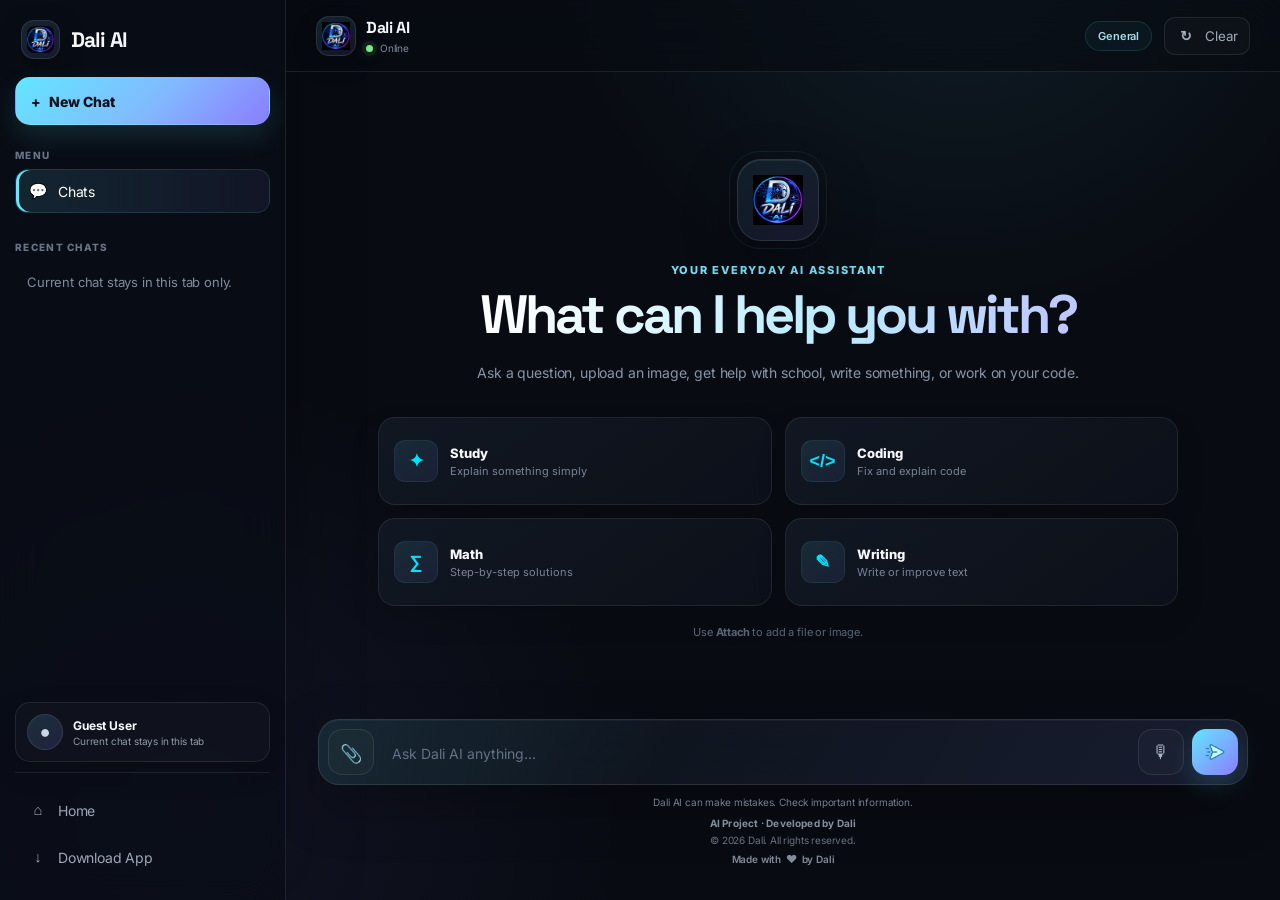
==== chat.html @ a9e84319 "Bust chat stylesheet cache" ====
<!DOCTYPE html>
<html lang="en">

<head>

    <meta charset="UTF-8">

    <meta
        name="viewport"
        content="width=device-width, initial-scale=1.0, viewport-fit=cover, interactive-widget=resizes-content"
    >

    <title>Dali AI — Intelligent Chat</title>
    <meta name="theme-color" content="#080b12">

    <link
        rel="shortcut icon"
        href="logo.ico"
        type="image/x-icon"
    >

    <!-- =================================================
         FONT
    ================================================== -->

    <link
        rel="preconnect"
        href="https://fonts.googleapis.com"
    >

    <link
        rel="preconnect"
        href="https://fonts.gstatic.com"
        crossorigin
    >

    <link
        href="https://fonts.googleapis.com/css2?family=Cairo:wght@400;500;600;700;800&family=Inter:wght@400;500;600;700;800&family=Space+Grotesk:wght@500;600;700&display=swap"
        rel="stylesheet"
    >

    <!-- =================================================
         CSS
    ================================================== -->

    <link
        rel="stylesheet"
        href="./chat.css?v=31"
    >
    <!-- =================================================
         MATHJAX — reliable cross-browser math rendering
    ================================================== -->

    <script>
        window.MathJax = {
            tex: {
                inlineMath: [["\\(", "\\)"]],
                displayMath: [["\\[", "\\]"], ["$", "$"]],
                processEscapes: false,
                processEnvironments: true
            },
            options: {
                skipHtmlTags: ["script", "noscript", "style", "textarea", "pre", "code"]
            },
            svg: { fontCache: "global" }
        };
    </script>

    <script
        async
        src="https://cdn.jsdelivr.net/npm/mathjax@3/es5/tex-mml-chtml.js"
        onerror="this.onerror=null;this.src='https://cdnjs.cloudflare.com/ajax/libs/mathjax/3.2.2/es5/tex-mml-chtml.min.js';"
    ></script>

</head>


<body>

    <div class="offline-banner" id="offlineBanner">
        You are offline. The AI is unavailable until your connection returns.
    </div>


    <!-- =================================================
         MOBILE SIDEBAR OVERLAY
    ================================================== -->

    <div
        class="sidebar-overlay"
        id="sidebarOverlay">
    </div>


    <!-- =================================================
         SIDEBAR
    ================================================== -->

    <aside
        class="sidebar"
        id="sidebar"
    >

        <!-- LOGO -->

        <a
            href="index.html"
            class="logo"
        >

            <img
                src="./logo.png"
                alt="Dali AI Logo"
            >

            <span>
                Dali AI
            </span>

        </a>


        <!-- NEW CHAT -->

        <button
            class="new-chat"
            id="newChatBtn"
            type="button"
        >

            <span>
                +
            </span>

            New Chat

        </button>


        <!-- NAVIGATION -->

        <div class="sidebar-section">

            <p class="sidebar-label">
                MENU
            </p>

            <a href="chat.html" class="sidebar-link active">
                <span class="ui-icon" aria-hidden="true">💬</span>
                <span>Chats</span>
            </a>

        </div>


        <!-- CHAT HISTORY -->

        <p class="history-title">
            RECENT CHATS
        </p>


        <div
            class="history"
            id="history"
        ></div>


        <!-- GUEST PROFILE -->

        <div class="guest-profile">
            <div class="guest-avatar ui-icon" aria-hidden="true">●</div>
            <div class="guest-info">
                <strong>Guest User</strong>
                <span>Current chat stays in this tab</span>
            </div>
        </div>


        <!-- SIDEBAR BOTTOM -->

        <div class="sidebar-bottom">
            <a href="index.html" class="sidebar-link">
                <span class="ui-icon" aria-hidden="true">⌂</span>
                <span>Home</span>
            </a>

            <a href="download.html" class="sidebar-link">
                <span class="ui-icon" aria-hidden="true">↓</span>
                <span>Download App</span>
            </a>
        </div>
    </aside>


    <!-- =================================================
         CHAT
    ================================================== -->

    <main class="chat-container">


        <!-- =================================================
             HEADER
        ================================================== -->

        <header class="chat-header">


            <div class="chat-title">


                <!-- MOBILE MENU -->

                <button
                    type="button"
                    class="mobile-menu-btn"
                    id="mobileMenuBtn"
                    aria-label="Open menu"
                    title="Open menu"
                >
                    <span class="ui-icon" aria-hidden="true">☰</span>
                </button>


                <!-- LOGO -->

                <div class="title-logo">

                    <img
                        src="./logo.png"
                        alt="Dali AI"
                    >

                </div>


                <!-- TITLE -->

                <div class="title-info">

                    <h2>
                        Dali AI
                    </h2>


                    <div
                        class="status"
                        id="connectionStatus"
                    >

                        <span
                            class="status-dot"
                            id="statusDot"
                        ></span>

                        <span id="statusText">
                            Online
                        </span>

                    </div>

                </div>

            </div>


            <!-- HEADER ACTIONS -->

            <div class="header-actions">
                <span class="mode-badge" id="modeBadge">General</span>

                <button
                    class="clear-chat"
                    id="clearChatBtn"
                    type="button"
                    title="Start fresh"
                >
                    <span class="ui-icon" aria-hidden="true">↻</span>
                    <span>Clear</span>
                </button>
            </div>
        </header>


        <!-- =================================================
             MESSAGES
        ================================================== -->

        <section
            class="messages"
            id="messages"
        >

            <div class="welcome-screen" id="welcomeScreen">
                <div class="welcome-logo">
                    <img src="./logo.png" alt="Dali AI">
                </div>

                <p class="welcome-eyebrow">Your everyday AI assistant</p>

                <h1>What can I help you with?</h1>

                <p class="welcome-subtitle">
                    Ask a question, upload a file, get help with school,
                    write something, or work on your code.
                </p>

                <div class="quick-prompts">
                    <button type="button" class="prompt-card" data-prompt="Explain this topic in a simple way.">
                        <span class="ui-icon prompt-icon" aria-hidden="true">✦</span>
                        <span>
                            <strong>Study</strong>
                            <small>Explain something simply</small>
                        </span>
                    </button>

                    <button type="button" class="prompt-card" data-prompt="Help me fix this code and explain the error.">
                        <span class="ui-icon prompt-icon" aria-hidden="true">&lt;/&gt;</span>
                        <span>
                            <strong>Coding</strong>
                            <small>Fix and explain code</small>
                        </span>
                    </button>

                    <button type="button" class="prompt-card" data-prompt="Solve this math exercise step by step.">
                        <span class="ui-icon prompt-icon" aria-hidden="true">∑</span>
                        <span>
                            <strong>Math</strong>
                            <small>Step-by-step solutions</small>
                        </span>
                    </button>

                    <button type="button" class="prompt-card" data-prompt="Write a clear and professional version of this text.">
                        <span class="ui-icon prompt-icon" aria-hidden="true">✎</span>
                        <span>
                            <strong>Writing</strong>
                            <small>Write or improve text</small>
                        </span>
                    </button>
                </div>

                <p class="welcome-hint">
                    Use <strong>Attach</strong> to add a file or image.
                </p>
            </div>

        </section>


        <!-- =================================================
             INPUT
        ================================================== -->

        <div class="input-area">


            <!-- ATTACHMENT PREVIEW -->

            <div
                class="image-preview attachment-preview"
                id="imagePreview"
            >

                <img
                    id="previewImage"
                    src="about:blank"
                    alt="Selected image"
                >

                <div
                    id="filePreviewInfo"
                    class="file-preview-info"
                >
                    <span id="filePreviewIcon" class="ui-icon" aria-hidden="true">📎</span>
                    <span id="filePreviewName">No file selected</span>
                </div>

                <button
                    type="button"
                    id="removeImageBtn"
                    class="remove-image"
                    title="Remove attachment"
                    aria-label="Remove attachment"
                >
                    <span class="ui-icon" aria-hidden="true">×</span>
                </button>

            </div>


            <!-- ONE INPUT BOX -->

            <div class="input-box">


                <!-- ATTACHMENT MENU -->

            <div class="attachment-menu-wrap">

                <button
                    type="button"
                    class="attach-btn"
                    id="imageBtn"
                    title="Attach a file"
                    aria-label="Attach a file"
                    aria-haspopup="menu"
                    aria-expanded="false"
                >
                    <span class="ui-icon" aria-hidden="true">📎</span>
                </button>

                <div
                    class="attachment-menu"
                    id="attachmentMenu"
                    role="menu"
                    aria-hidden="true"
                >

                    <button type="button" class="attachment-option" data-accept=".pdf,application/pdf" role="menuitem">
                        <span class="ui-icon file-option-icon" aria-hidden="true">▣</span>
                        <span><strong>PDF</strong><small>PDF documents</small></span>
                    </button>

                    <button type="button" class="attachment-option" data-accept="image/*" role="menuitem">
                        <span class="ui-icon file-option-icon" aria-hidden="true">▧</span>
                        <span><strong>Image</strong><small>JPG, PNG, WEBP, GIF</small></span>
                    </button>

                    <button type="button" class="attachment-option" data-accept=".docx,.txt,.md,text/plain,text/markdown" role="menuitem">
                        <span class="ui-icon file-option-icon" aria-hidden="true">▤</span>
                        <span><strong>Document</strong><small>DOCX, TXT, Markdown</small></span>
                    </button>

                    <button type="button" class="attachment-option" data-accept=".pptx,application/vnd.openxmlformats-officedocument.presentationml.presentation" role="menuitem">
                        <span class="ui-icon file-option-icon" aria-hidden="true">▥</span>
                        <span><strong>PowerPoint</strong><small>PPTX</small></span>
                    </button>

                    <button type="button" class="attachment-option" data-accept=".xlsx,.xlsm,.csv" role="menuitem">
                        <span class="ui-icon file-option-icon" aria-hidden="true">▦</span>
                        <span><strong>Spreadsheet</strong><small>XLSX, XLSM, CSV</small></span>
                    </button>

                    <button type="button" class="attachment-option" data-accept="*/*" role="menuitem">
                        <span class="ui-icon file-option-icon" aria-hidden="true">📎</span>
                        <span><strong>Anything</strong><small>Choose any file</small></span>
                    </button>

                </div>

            </div>


            <input
                type="file"
                id="imageInput"
                accept="*/*"
                multiple
                hidden
            >


            <!-- TEXT -->

                <textarea
                    id="messageInput"
                    placeholder="Ask Dali AI anything..."
                    rows="1"
                    maxlength="8000"
                    aria-label="Message"
                ></textarea>

            <!-- VOICE INPUT — speak to Dali AI; replies stay in text -->
            <div class="voice-control">
                <div class="voice-status" id="voiceStatus" aria-live="polite">
                    <span class="voice-status-dot" aria-hidden="true"></span>
                    <span id="voiceStatusText">Voice ready</span>
                </div>

                <button
                    type="button"
                    class="voice-btn"
                    id="voiceBtn"
                    title="Talk to Dali AI"
                    aria-label="Talk to Dali AI"
                    aria-pressed="false"
                >
                    <span class="voice-mic" aria-hidden="true">🎙</span>
                    <span class="voice-label">Voice</span>
                </button>
            </div>


                <!-- SEND -->

                <button
                    class="send-btn"
                    id="sendBtn"
                    type="button"
                    aria-label="Send message"
                    title="Send message"
                >

                    <img
                        src="./sed.png"
                        alt="Send"
                    >

                </button>

            </div>


            <!-- FOOTER -->

            <footer class="chat-footer" aria-label="Dali AI information">
                <p class="footer-disclaimer">
                    Dali AI can make mistakes. Check important information.
                </p>
                <p class="footer-brand">
                    AI Project · Developed by Dali
                </p>
                <p class="footer-copyright">
                    © 2026 Dali. All rights reserved.
                </p>
                <p class="footer-love">
                    Made with <span aria-hidden="true">♥</span> by Dali
                </p>
            </footer>

        </div>

    </main>


    <!-- =================================================
         MARKED
    ================================================== -->

    <script
        async
        src="https://cdn.jsdelivr.net/npm/marked/lib/marked.umd.js">
    </script>


    <!-- =================================================
         DOMPURIFY
    ================================================== -->

    <script
        async
        src="https://cdn.jsdelivr.net/npm/dompurify/dist/purify.min.js">
    </script>


    <!-- =================================================
         DALI AI
    ================================================== -->

    <script
        defer
        src="./chat.js?v=65">
    </script>


    <!-- =================================================
         MOBILE SIDEBAR
    ================================================== -->

    <script>

        document.addEventListener(
            "DOMContentLoaded",
            function () {

                const menuBtn =
                    document.getElementById(
                        "mobileMenuBtn"
                    );

                const sidebar =
                    document.getElementById(
                        "sidebar"
                    );

                const overlay =
                    document.getElementById(
                        "sidebarOverlay"
                    );


                function openSidebar() {

                    if (sidebar) {

                        sidebar.classList.add(
                            "mobile-open"
                        );
                    }

                    if (overlay) {

                        overlay.classList.add(
                            "show"
                        );
                    }

                    document.body.classList.add(
                        "sidebar-open"
                    );
                }


                function closeSidebar() {

                    if (sidebar) {

                        sidebar.classList.remove(
                            "mobile-open"
                        );
                    }

                    if (overlay) {

                        overlay.classList.remove(
                            "show"
                        );
                    }

                    document.body.classList.remove(
                        "sidebar-open"
                    );
                }


                if (menuBtn) {

                    menuBtn.addEventListener(
                        "click",
                        function () {

                            if (
                                sidebar &&
                                sidebar.classList.contains(
                                    "mobile-open"
                                )
                            ) {

                                closeSidebar();

                            } else {

                                openSidebar();

                            }

                        }
                    );

                }


                if (overlay) {

                    overlay.addEventListener(
                        "click",
                        closeSidebar
                    );

                }


                if (sidebar) {

                    sidebar
                        .querySelectorAll("a")
                        .forEach(
                            function (link) {

                                link.addEventListener(
                                    "click",
                                    closeSidebar
                                );

                            }
                        );

                }

            }
        );

    </script>

</body>

</html>
---- chat.css ----
/* =========================================================
   RESET
========================================================= */

* {
    margin: 0;
    padding: 0;
    box-sizing: border-box;
}


/* =========================================================
   VARIABLES
========================================================= */

:root {

    --bg: #0D1117;
    --surface: #161B22;
    --surface-hover: #21262D;
    --border: #30363D;

    --cyan: #00E5FF;
    --green: #7EE787;
    --red: #F85149;

    --text: #F0F6FC;
    --muted: #8B949E;

    --code-bg: #0B0F14;
}


/* =========================================================
   HTML
========================================================= */

html {

    width: 100%;
    min-height: 100%;

}


/* =========================================================
   BODY
========================================================= */

body {

    width: 100%;
    min-width: 0;

    min-height: 100vh;
    min-height: 100dvh;

    background:
        var(--bg);

    color:
        var(--text);

    font-family:
        "Inter",
        sans-serif;

    display:
        flex;

    overflow:
        hidden;

}


/* =========================================================
   SIDEBAR
========================================================= */

.sidebar {

    width:
        270px;

    height:
        100vh;

    height:
        100dvh;

    flex-shrink:
        0;

    background:
        var(--surface);

    border-right:
        1px solid var(--border);

    padding:
        18px;

    display:
        flex;

    flex-direction:
        column;

    overflow:
        hidden;

}


/* =========================================================
   LOGO
========================================================= */

.logo {

    display:
        flex;

    align-items:
        center;

    gap:
        10px;

    color:
        var(--text);

    text-decoration:
        none;

    font-size:
        20px;

    font-weight:
        700;

    margin-bottom:
        25px;

    flex-shrink:
        0;

}


.logo img {

    width:
        36px;

    height:
        36px;

    object-fit:
        contain;

}


/* =========================================================
   NEW CHAT
========================================================= */

.new-chat {

    width:
        100%;

    display:
        flex;

    align-items:
        center;

    justify-content:
        center;

    gap:
        8px;

    padding:
        12px;

    background:
        var(--cyan);

    color:
        var(--bg);

    border:
        none;

    border-radius:
        12px;

    font-family:
        inherit;

    font-size:
        14px;

    font-weight:
        600;

    cursor:
        pointer;

    transition:
        0.2s ease;

    flex-shrink:
        0;

}


.new-chat:hover {

    background:
        var(--green);

    transform:
        translateY(-2px);

}


/* =========================================================
   SIDEBAR SECTION
========================================================= */

.sidebar-section {

    margin-top:
        25px;

}


.sidebar-label {

    color:
        var(--muted);

    font-size:
        10px;

    font-weight:
        700;

    letter-spacing:
        1px;

    margin-bottom:
        8px;

}


.sidebar-link {

    display:
        flex;

    align-items:
        center;

    gap:
        10px;

    padding:
        10px 12px;

    color:
        var(--muted);

    text-decoration:
        none;

    border-radius:
        10px;

    font-size:
        14px;

    transition:
        0.2s ease;

}


.sidebar-link:hover {

    background:
        var(--surface-hover);

    color:
        var(--text);

}


/* =========================================================
   HISTORY
========================================================= */

.history-title {

    color:
        var(--muted);

    font-size:
        10px;

    font-weight:
        700;

    letter-spacing:
        1px;

    margin-top:
        25px;

    margin-bottom:
        10px;

    flex-shrink:
        0;

}


.history {

    display:
        flex;

    flex-direction:
        column;

    gap:
        5px;

    overflow-y:
        auto;

    overflow-x:
        hidden;

    min-height:
        0;

}


.history-item {

    padding:
        10px 12px;

    border-radius:
        9px;

    color:
        var(--muted);

    cursor:
        pointer;

    font-size:
        13px;

    white-space:
        nowrap;

    overflow:
        hidden;

    text-overflow:
        ellipsis;

    transition:
        0.2s ease;

}


.history-item:hover {

    background:
        var(--surface-hover);

    color:
        var(--text);

}


.history-item.active {

    background:
        rgba(
            0,
            229,
            255,
            0.08
        );

    color:
        var(--cyan);

    border-left:
        2px solid var(--cyan);

}


/* =========================================================
   SIDEBAR BOTTOM
========================================================= */

.sidebar-bottom {

    margin-top:
        auto;

    border-top:
        1px solid var(--border);

    padding-top:
        12px;

    flex-shrink:
        0;

}


/* =========================================================
   CHAT CONTAINER
========================================================= */

.chat-container {

    flex:
        1;

    min-width:
        0;

    min-height:
        0;

    width:
        100%;

    height:
        100vh;

    height:
        100dvh;

    display:
        flex;

    flex-direction:
        column;

}


/* =========================================================
   HEADER
========================================================= */

.chat-header {

    height:
        70px;

    min-height:
        70px;

    padding:
        0 30px;

    border-bottom:
        1px solid var(--border);

    display:
        flex;

    align-items:
        center;

    justify-content:
        space-between;

    gap:
        15px;

    flex-shrink:
        0;

}


.chat-title {

    display:
        flex;

    align-items:
        center;

    gap:
        10px;

    min-width:
        0;

}


.title-info {

    min-width:
        0;

}


.title-logo {

    width:
        36px;

    height:
        36px;

    background:
        var(--surface-hover);

    border:
        1px solid var(--border);

    border-radius:
        10px;

    display:
        flex;

    align-items:
        center;

    justify-content:
        center;

    flex-shrink:
        0;

}


.title-logo img {

    width:
        25px;

    height:
        25px;

    object-fit:
        contain;

}


.chat-header h2 {

    font-size:
        16px;

    font-weight:
        600;

    white-space:
        nowrap;

}


.status {

    color:
        var(--muted);

    font-size:
        11px;

    margin-top:
        3px;

}


.status-dot {

    display:
        inline-block;

    width:
        7px;

    height:
        7px;

    background:
        var(--green);

    border-radius:
        50%;

    margin-right:
        4px;

    transition:
        background 0.3s ease;

}


/* =========================================================
   HEADER ACTIONS
========================================================= */

.header-actions {

    display:
        flex;

    align-items:
        center;

    gap:
        12px;

    flex-shrink:
        0;

}


.mode-badge {

    padding:
        7px 11px;

    border-radius:
        20px;

    border:
        1px solid var(--border);

    background:
        var(--surface);

    color:
        var(--muted);

    font-size:
        11px;

    white-space:
        nowrap;

}


.clear-chat {

    padding:
        8px 13px;

    background:
        transparent;

    border:
        1px solid var(--border);

    border-radius:
        9px;

    color:
        var(--muted);

    font-family:
        inherit;

    cursor:
        pointer;

    transition:
        0.2s ease;

}


.clear-chat:hover {

    border-color:
        var(--red);

    color:
        var(--red);

}


/* =========================================================
   MESSAGES
========================================================= */

.messages {

    flex:
        1;

    min-width:
        0;

    min-height:
        0;

    overflow-y:
        auto;

    overflow-x:
        hidden;

    padding:
        35px;

    display:
        flex;

    flex-direction:
        column;

    gap:
        24px;

    border:
        none;

    outline:
        none;

    box-shadow:
        none;

}


.message {

    position:
        relative;

    min-width:
        0;

    max-width:
        100%;

}


.ai-message {

    align-self:
        flex-start;

    max-width:
        800px;

    padding:
        18px 20px;

    background:
        var(--surface);

    border:
        1px solid var(--border);

    border-radius:
        16px;

    border-bottom-left-radius:
        5px;

    color:
        var(--text);

    line-height:
        1.7;

    font-size:
        14px;

}


.user-message {

    align-self:
        flex-end;

    max-width:
        700px;

    padding:
        13px 17px;

    background:
        var(--cyan);

    color:
        var(--bg);

    border-radius:
        16px;

    border-bottom-right-radius:
        5px;

    line-height:
        1.6;

    font-size:
        14px;

}


/* =========================================================
   MESSAGE CONTENT
========================================================= */

.message-content {

    min-width:
        0;

    max-width:
        100%;

    overflow-wrap:
        anywhere;

    word-break:
        break-word;

    unicode-bidi:
        plaintext;

}


.message-content.rtl {

    direction:
        rtl;

    text-align:
        right;

    unicode-bidi:
        plaintext;

}


.message-content.rtl p,
.message-content.rtl ul,
.message-content.rtl ol,
.message-content.rtl h1,
.message-content.rtl h2,
.message-content.rtl h3 {

    text-align:
        right;

}

.message-content.rtl pre,
.message-content.rtl code {

    direction:
        ltr;

    text-align:
        left;

}


.message-content h1,
.message-content h2,
.message-content h3 {

    margin:
        12px 0 8px;

}


.message-content p {

    margin:
        6px 0;

}


.message-content ul,
.message-content ol {

    margin:
        8px 0 8px 22px;

}


/* =========================================================
   MESSAGE IMAGES
========================================================= */

.message-content img {

    max-width:
        100%;

    height:
        auto;

}


.message-image {

    display:
        block;

    max-width:
        360px;

    max-height:
        360px;

    width:
        auto;

    height:
        auto;

    object-fit:
        contain;

    border-radius:
        12px;

    margin:
        4px 0 10px;

    border:
        1px solid var(--border);

}


.user-message .message-image {

    border-color:
        rgba(
            13,
            17,
            23,
            0.25
        );

}


/* =========================================================
   MATH
========================================================= */

.ai-message mjx-container {

    max-width:
        100%;

    overflow-x:
        auto;

    overflow-y:
        hidden;

}


.ai-message mjx-container[display="true"] {

    margin:
        18px 0;

    padding:
        5px 0;

}


/* =========================================================
   CODE
========================================================= */

.code-wrapper {

    position:
        relative;

    width:
        100%;

    max-width:
        100%;

    margin:
        15px 0;

    overflow:
        hidden;

}


.ai-message pre {

    margin:
        0;

    padding:
        18px;

    background:
        var(--code-bg);

    border:
        1px solid var(--border);

    border-radius:
        10px;

    overflow-x:
        auto;

    max-width:
        100%;

    white-space:
        pre;

}


.ai-message code {

    font-family:
        "Consolas",
        "Cascadia Code",
        monospace;

    font-size:
        13px;

}


.ai-message
:not(pre) > code {

    background:
        var(--code-bg);

    padding:
        3px 6px;

    border-radius:
        5px;

    color:
        var(--cyan);

    overflow-wrap:
        anywhere;

}


/* =========================================================
   COPY BUTTON
========================================================= */

.copy-code {

    position:
        absolute;

    top:
        8px;

    right:
        8px;

    padding:
        5px 9px;

    border:
        1px solid var(--border);

    border-radius:
        7px;

    background:
        var(--surface);

    color:
        var(--muted);

    font-size:
        11px;

    cursor:
        pointer;

    transition:
        0.2s ease;

}


.copy-code:hover {

    color:
        var(--cyan);

    border-color:
        var(--cyan);

}


/* =========================================================
   INPUT AREA
========================================================= */

.input-area {

    width:
        100%;

    padding:
        15px 30px 20px;

    margin:
        0;

    background:
        transparent;

    border:
        none;

    outline:
        none;

    box-shadow:
        none;

    position:
        relative;

    flex-shrink:
        0;

}


/* =========================================================
   INPUT BOX
========================================================= */

.input-box {

    width:
        100%;

    max-width:
        950px;

    min-height:
        59px;

    margin:
        0 auto;

    display:
        flex;

    align-items:
        flex-end;

    gap:
        7px;

    background:
        var(--surface);

    border:
        1px solid var(--border);

    border-radius:
        16px;

    padding:
        8px;

    box-shadow:
        none;

    outline:
        none;

    transition:
        0.2s ease;

}


.input-box:focus-within {

    border-color:
        var(--cyan);

    box-shadow:
        0 0 0 3px
        rgba(
            0,
            229,
            255,
            0.06
        );

}


/* =========================================================
   ATTACH BUTTON
========================================================= */

.attach-btn {

    width:
        43px;

    height:
        43px;

    min-width:
        43px;

    flex-shrink:
        0;

    border:
        1px solid var(--border);

    border-radius:
        11px;

    background:
        transparent;

    color:
        var(--muted);

    font-size:
        18px;

    cursor:
        pointer;

    transition:
        0.2s ease;

}


.attach-btn:hover {

    color:
        var(--cyan);

    border-color:
        var(--cyan);

    background:
        var(--surface-hover);

}


/* =========================================================
   IMAGE PREVIEW
========================================================= */

.image-preview {

    position:
        relative;

    display:
        none;

    width:
        fit-content;

    max-width:
        950px;

    margin:
        0 auto 8px;

    padding:
        6px;

    background:
        var(--surface);

    border:
        1px solid var(--border);

    border-radius:
        12px;

}


.image-preview.show {

    display:
        block;

}


.image-preview img {

    display:
        block;

    width:
        auto;

    max-width:
        180px;

    max-height:
        120px;

    object-fit:
        contain;

    border-radius:
        8px;

}


.remove-image {

    position:
        absolute;

    top:
        -7px;

    right:
        -7px;

    width:
        22px;

    height:
        22px;

    border:
        1px solid var(--border);

    border-radius:
        50%;

    background:
        var(--surface-hover);

    color:
        var(--text);

    cursor:
        pointer;

    font-size:
        16px;

    line-height:
        18px;

    transition:
        0.2s ease;

}


.remove-image:hover {

    background:
        var(--red);

    border-color:
        var(--red);

}


/* =========================================================
   TEXTAREA
========================================================= */

.input-box textarea {

    display:
        block;

    flex:
        1;

    width:
        100%;

    min-width:
        0;

    height:
        43px;

    min-height:
        43px;

    max-height:
        180px;

    margin:
        0;

    padding:
        11px 12px;

    background:
        transparent;

    border:
        none;

    outline:
        none;

    box-shadow:
        none;

    resize:
        none;

    overflow-y:
        auto;

    color:
        var(--text);

    font-family:
        inherit;

    font-size:
        14px;

    line-height:
        1.5;

    scrollbar-width:
        thin;

    direction:
        auto;

    unicode-bidi:
        plaintext;

    text-align:
        start;

    box-sizing:
        border-box;

    appearance:
        none;

    -webkit-appearance:
        none;

}


.input-box textarea:focus {

    border:
        none;

    outline:
        none;

    box-shadow:
        none;

}


.input-box textarea::-webkit-scrollbar {

    width:
        5px;

}


.input-box textarea::-webkit-scrollbar-thumb {

    background:
        var(--border);

    border-radius:
        10px;

}


.input-box textarea::placeholder {

    color:
        var(--muted);

}


/* =========================================================
   SEND BUTTON
========================================================= */

.send-btn {

    width:
        43px;

    height:
        43px;

    min-width:
        43px;

    flex-shrink:
        0;

    border:
        none;

    border-radius:
        11px;

    background:
        var(--cyan);

    display:
        flex;

    align-items:
        center;

    justify-content:
        center;

    padding:
        0;

    margin:
        0;

    cursor:
        pointer;

    box-shadow:
        none;

    outline:
        none;

    transition:
        0.2s ease;

}


.send-btn img {

    width:
        20px;

    height:
        20px;

    object-fit:
        contain;

    display:
        block;

    pointer-events:
        none;

}


.send-btn:hover {

    background:
        var(--green);

    transform:
        translateY(-2px);

}


.send-btn:disabled {

    opacity:
        0.5;

    cursor:
        not-allowed;

    transform:
        none;

}


/* =========================================================
   FOOTER
========================================================= */

.chat-footer {
    width: 100%;
    max-width: 900px;
    margin: 10px auto 0;
    padding: 0 12px calc(10px + env(safe-area-inset-bottom));
    text-align: center;
    color: var(--muted);
    font-size: 10px;
    line-height: 1.55;
}

.chat-footer p {
    margin: 2px 0;
}

.footer-disclaimer {
    opacity: 0.82;
}

.footer-brand {
    margin-top: 5px !important;
    font-weight: 700;
    letter-spacing: 0.02em;
}

.footer-copyright {
    opacity: 0.72;
}

.footer-love {
    opacity: 0.9;
    font-weight: 600;
}

.footer-love span {
    display: inline-block;
    margin: 0 2px;
    font-size: 11px;
}

@media (max-width: 480px) {
    .chat-footer {
        font-size: 9px;
        padding-left: 8px;
        padding-right: 8px;
    }
}

}


/* =========================================================
   TYPING
========================================================= */

.typing {

    color:
        var(--muted);

    animation:
        pulse 1.4s infinite;

}


@keyframes pulse {

    0% {
        opacity:
            0.4;
    }

    50% {
        opacity:
            1;
    }

    100% {
        opacity:
            0.4;
    }

}


/* =========================================================
   MOBILE MENU BUTTON
========================================================= */

.mobile-menu-btn {

    display:
        none;

    width:
        36px;

    height:
        36px;

    min-width:
        36px;

    flex-shrink:
        0;

    align-items:
        center;

    justify-content:
        center;

    border:
        1px solid var(--border);

    border-radius:
        9px;

    background:
        var(--surface);

    color:
        var(--text);

    font-size:
        18px;

    cursor:
        pointer;

}


/* =========================================================
   MOBILE SIDEBAR OVERLAY========================================================= */

.sidebar-overlay {

    display:
        none;

    position:
        fixed;

    inset:
        0;

    z-index:
        90;

    background:
        rgba(
            0,
            0,
            0,
            0.55
        );

}


/* =========================================================
   GENERAL RESPONSIVE SAFETY
========================================================= */

.message {
    min-width:
        0;

    max-width:
        100%;
}


.message-content {
    min-width:
        0;

    max-width:
        100%;

    overflow-wrap:
        anywhere;

    word-break:
        break-word;
}


.message-content img {
    max-width:
        100%;

    height:
        auto;
}


.ai-message,
.user-message {

    box-sizing:
        border-box;

    overflow-wrap:
        anywhere;

}


.ai-message table {

    display:
        block;

    max-width:
        100%;

    overflow-x:
        auto;

}


/* =========================================================
   VERY LARGE SCREENS
========================================================= */

@media (min-width: 1600px) {

    .sidebar {

        width:
            290px;

        padding:
            22px;

    }


    .chat-header {

        height:
            76px;

        min-height:
            76px;

        padding:
            0 40px;

    }


    .messages {

        padding:
            40px 7vw;

        gap:
            28px;

    }


    .ai-message {

        max-width:
            900px;

        padding:
            20px 22px;

        font-size:
            15px;

    }


    .user-message {

        max-width:
            780px;

        font-size:
            15px;

    }


    .input-area {

        padding:
            18px
            7vw
            24px;

    }


    .input-box {

        max-width:
            1100px;

    }

}


/* =========================================================
   LARGE DESKTOP
========================================================= */

@media (max-width: 1599px) and (min-width: 1201px) {

    .sidebar {
        width:
            270px;
    }


    .chat-header {
        padding:
            0 28px;
    }


    .messages {
        padding:
            32px;
    }


    .input-area {
        padding:
            15px
            28px
            20px;
    }

}


/* =========================================================
   LAPTOP
========================================================= */

@media (max-width: 1200px) {

    .sidebar {

        width:
            240px;

        padding:
            16px;

    }


    .logo {

        font-size:
            18px;

    }


    .chat-header {

        height:
            66px;

        min-height:
            66px;

        padding:
            0 22px;

    }


    .messages {

        padding:
            28px 24px;

        gap:
            20px;

    }


    .ai-message {

        max-width:
            min(
                800px,
                88%
            );

    }


    .user-message {

        max-width:
            min(
                700px,
                85%
            );

    }


    .input-area {

        padding:
            14px
            22px
            18px;

    }


    .input-box {

        max-width:
            900px;

    }

}


/* =========================================================
   TABLET
========================================================= */

@media (max-width: 991px) {

    .sidebar {

        width:
            220px;

        padding:
            14px;

    }


    .chat-header {

        height:
            64px;

        min-height:
            64px;

        padding:
            0 18px;

    }


    .chat-header h2 {

        font-size:
            15px;

    }


    .title-logo {

        width:
            34px;

        height:
            34px;

    }


    .title-logo img {

        width:
            23px;

        height:
            23px;

    }


    .header-actions {

        gap:
            8px;

    }


    .mode-badge {

        font-size:
            10px;

        padding:
            6px 9px;

    }


    .clear-chat {

        padding:
            7px 10px;

        font-size:
            12px;

    }


    .messages {

        padding:
            24px 18px;

        gap:
            18px;

    }


    .ai-message {

        max-width:
            90%;

        padding:
            16px 18px;

    }


    .user-message {

        max-width:
            82%;

        padding:
            12px 15px;

    }


    .input-area {

        padding:
            12px
            18px
            16px;

    }


    .input-box {

        min-height:
            57px;

        border-radius:
            15px;

    }

}


/* =========================================================
   SMALL TABLET
========================================================= */

@media (max-width: 767px) {

    .chat-header {

        height:
            60px;

        min-height:
            60px;

        padding:
            0 14px;

    }


    .chat-title {

        gap:
            8px;

        min-width:
            0;

    }


    .chat-header h2 {

        font-size:
            14px;

        white-space:
            nowrap;

        overflow:
            hidden;

        text-overflow:
            ellipsis;

    }


    .header-actions {

        gap:
            6px;

    }


    .mode-badge {

        display:
            none;

    }


    .clear-chat {

        padding:
            6px 9px;

        font-size:
            11px;

    }


    .messages {

        padding:
            18px
            12px
            14px;

        gap:
            16px;

    }


    .ai-message,
    .user-message {

        max-width:
            94%;

    }


    .ai-message {

        padding:
            14px 15px;

        border-radius:
            14px;

        font-size:
            13px;

        line-height:
            1.65;

    }


    .user-message {

        padding:
            11px 13px;

        border-radius:
            14px;

        font-size:
            13px;

    }


    .message-content h1 {
        font-size:
            20px;
    }


    .message-content h2 {
        font-size:
            18px;
    }


    .message-content h3 {
        font-size:
            16px;
    }


    .message-content ul,
    .message-content ol {

        margin-left:
            18px;

        margin-right:
            8px;

    }


    .ai-message pre {

        padding:
            14px;

        font-size:
            12px;

        border-radius:
            9px;

    }


    .ai-message code {

        font-size:
            12px;

    }


    .copy-code {

        top:
            6px;

        right:
            6px;

        padding:
            4px 7px;

        font-size:
            10px;

    }


    .input-area {

        padding:
            8px
            10px
            10px;

    }


    .input-box {

        width:
            100%;

        min-height:
            56px;

        padding:
            7px;

        gap:
            6px;

        border-radius:
            14px;

    }


    .input-box textarea {

        min-height:
            42px;

        height:
            42px;

        max-height:
            140px;

        padding:
            11px 9px;

        font-size:
            14px;

    }


    .attach-btn,
    .send-btn {

        width:
            42px;

        height:
            42px;

        min-width:
            42px;

    }


    .footer-text {

        font-size:
            9px;

        margin-top:
            6px;

    }

}


/* =========================================================
   PHONE
========================================================= */

@media (max-width: 599px) {

    .mobile-menu-btn {

        display:
            flex;

    }


    .sidebar {

        display:
            flex;

        position:
            fixed;

        top:
            0;

        left:
            0;

        bottom:
            0;

        width:
            min(
                280px,
                82vw
            );

        height:
            100vh;

        height:
            100dvh;

        z-index:
            100;

        transform:
            translateX(
                -105%
            );

        transition:
            transform 0.25s ease;

        box-shadow:
            8px 0 30px
            rgba(
                0,
                0,
                0,
                0.35
            );

    }


    .sidebar.mobile-open {

        transform:
            translateX(0);

    }


    .sidebar-overlay.show {

        display:
            block;

    }


    body.sidebar-open {

        overflow:
            hidden;

    }


    .chat-container {

        width:
            100%;

        min-width:
            0;

        height:
            100vh;

        height:
            100dvh;

    }


    .chat-header {

        height:
            58px;

        min-height:
            58px;

        width:
            100%;

        padding:
            0 12px;

    }


    .title-logo {

        width:
            32px;

        height:
            32px;

        border-radius:
            9px;

    }


    .title-logo img {

        width:
            21px;

        height:
            21px;

    }


    .chat-header h2 {

        font-size:
            13px;

    }


    .status {

        font-size:
            9px;

    }


    .status-dot {

        width:
            6px;

        height:
            6px;

    }

    .clear-chat {

        padding:
            6px 8px;

        border-radius:
            8px;

    }


    .messages {

        padding:
            14px 9px 10px;

        gap:
            13px;

    }


    .ai-message,
    .user-message {

        max-width:
            96%;

    }


    .ai-message {

        padding:
            12px 13px;

        font-size:
            13px;

        border-radius:
            13px;

    }


    .user-message {

        padding:
            10px 12px;

        font-size:
            13px;

        border-radius:
            13px;

    }


    .message-content h1 {
        font-size:
            18px;
    }


    .message-content h2 {
        font-size:
            16px;
    }


    .message-content h3 {
        font-size:
            15px;
    }


    .ai-message pre {

        padding:
            12px;

        font-size:
            11px;

    }


    .ai-message code {

        font-size:
            11px;

    }


    .code-wrapper {

        max-width:
            100%;

        overflow:
            hidden;

    }


    .copy-code {

        padding:
            4px 6px;

        font-size:
            9px;

    }


    .input-area {

        padding:
            7px 8px
            max(
                8px,
                env(
                    safe-area-inset-bottom
                )
            );

    }


    .input-box {

        min-height:
            54px;

        padding:
            6px;

        gap:
            5px;

        border-radius:
            13px;

    }


    .input-box textarea {

        min-height:
            41px;

        height:
            41px;

        max-height:
            125px;

        padding:
            10px 8px;

        font-size:
            13px;

        line-height:
            1.45;

    }


    .attach-btn,
    .send-btn {

        width:
            40px;

        height:
            40px;

        min-width:
            40px;

        border-radius:
            10px;

    }


    .attach-btn {

        font-size:
            16px;

    }


    .send-btn img {

        width:
            17px;

        height:
            17px;

    }


    .footer-text {

        font-size:
            8px;

        line-height:
            1.3;

        padding:
            0 5px;

    }


    .image-preview {

        max-width:
            100%;

        margin-left:
            0;

        margin-right:
            0;

    }

}


/* =========================================================
   SMALL PHONE
========================================================= */

@media (max-width: 479px) {

    .chat-header {

        height:
            54px;

        min-height:
            54px;

        padding:
            0 9px;

    }


    .mobile-menu-btn {

        width:
            32px;

        height:
            32px;

        min-width:
            32px;

        font-size:
            16px;

    }


    .title-logo {

        width:
            29px;

        height:
            29px;

    }


    .title-logo img {

        width:
            19px;

        height:
            19px;

    }


    .chat-title {

        gap:
            6px;

    }


    .chat-header h2 {

        font-size:
            12px;

    }


    .status {

        font-size:
            8px;

    }


    .clear-chat {

        padding:
            5px 7px;

        font-size:
            10px;

    }


    .messages {

        padding:
            12px 7px 8px;

        gap:
            11px;

    }


    .ai-message,
    .user-message {

        max-width:
            97%;

    }


    .ai-message {

        padding:
            11px;

        font-size:
            12px;

    }


    .user-message {

        padding:
            9px 10px;

        font-size:
            12px;

    }


    .message-content h1 {
        font-size:
            17px;
    }


    .message-content h2 {
        font-size:
            15px;
    }


    .message-content h3 {
        font-size:
            14px;
    }


    .ai-message pre {

        padding:
            10px;

        font-size:
            10px;

    }


    .ai-message code {

        font-size:
            10px;

    }


    .copy-code {

        top:
            5px;

        right:
            5px;

        padding:
            3px 5px;

        font-size:
            8px;

    }


    .input-area {

        padding:
            6px 6px
            max(
                6px,
                env(
                    safe-area-inset-bottom
                )
            );

    }


    .input-box {

        min-height:
            51px;

        padding:
            5px;

        gap:
            4px;

        border-radius:
            12px;

    }


    .input-box textarea {

        min-height:
            39px;

        height:
            39px;

        padding:
            9px 7px;

        font-size:
            12px;

    }


    .attach-btn,
    .send-btn {

        width:
            38px;

        height:
            38px;

        min-width:
            38px;

        border-radius:
            9px;

    }


    .send-btn img {

        width:
            16px;

        height:
            16px;

    }


    .footer-text {

        font-size:
            7px;

    }

}


/* =========================================================
   MINI PHONE
========================================================= */

@media (max-width: 379px) {

    .chat-header {

        height:
            50px;

        min-height:
            50px;

        padding:
            0 7px;

    }


    .mobile-menu-btn {

        width:
            29px;

        height:
            29px;

        min-width:
            29px;

        font-size:
            15px;

    }


    .title-logo {

        width:
            27px;

        height:
            27px;

    }


    .title-logo img {

        width:
            17px;

        height:
            17px;

    }


    .chat-header h2 {

        font-size:
            11px;

        max-width:
            110px;

    }


    .status {

        display:
            none;

    }


    .clear-chat {

        padding:
            4px 6px;

        font-size:
            9px;

    }


    .messages {

        padding:
            10px 5px 7px;

        gap:
            9px;

    }


    .ai-message,
    .user-message {

        max-width:
            98%;

    }


    .ai-message {

        padding:
            10px;

        font-size:
            11px;

        line-height:
            1.55;

        border-radius:
            11px;

    }


    .user-message {

        padding:
            8px 9px;

        font-size:
            11px;

        border-radius:
            11px;

    }


    .message-content h1 {
        font-size:
            15px;
    }


    .message-content h2 {
        font-size:
            14px;
    }


    .message-content h3 {
        font-size:
            13px;
    }


    .message-content ul,
    .message-content ol {

        margin-left:
            14px;

    }


    .ai-message pre {

        padding:
            8px;

        font-size:
            9px;

        border-radius:
            7px;

    }


    .ai-message code {

        font-size:
            9px;

    }


    .copy-code {

        padding:
            2px 4px;

        font-size:
            7px;

    }


    .input-area {

        padding:
            5px 5px
            max(
                5px,
                env(
                    safe-area-inset-bottom
                )
            );

    }


    .input-box {

        min-height:
            48px;

        padding:
            4px;

        gap:
            3px;

        border-radius:
            11px;

    }


    .input-box textarea {

        min-height:
            37px;

        height:
            37px;

        padding:
            8px 6px;

        font-size:
            11px;

    }


    .attach-btn,
    .send-btn {

        width:
            36px;

        height:
            36px;

        min-width:
            36px;

        border-radius:
            8px;

    }


    .send-btn img {

        width:
            15px;

        height:
            15px;

    }


    .footer-text {

        font-size:
            6.5px;

    }

}


/* =========================================================
   ULTRA SMALL
========================================================= */

@media (max-width: 319px) {

    .chat-header {

        padding:
            0 5px;

    }


    .chat-header h2 {

        max-width:
            85px;

    }


    .clear-chat {

        padding:
            4px 5px;

        font-size:
            8px;

    }


    .messages {

        padding:
            8px 4px 6px;

    }


    .ai-message {

        padding:
            8px;

        font-size:
            10px;

    }


    .user-message {

        padding:
            7px 8px;

        font-size:
            10px;

    }


    .input-box textarea {

        font-size:
            10px;

    }


    .attach-btn,
    .send-btn {

        width:
            34px;

        height:
            34px;

        min-width:
            34px;

    }

}


/* =========================================================
   LANDSCAPE PHONES
========================================================= */

@media (max-width: 767px)
and (orientation: landscape) {

    .chat-header {
        height:
            50px;

        min-height:
            50px;

    }


    .messages {

        padding:
            10px 12px;

        gap:
            10px;

    }


    .ai-message,
    .user-message {

        max-width:
            90%;

    }


    .input-area {

        padding:
            5px 8px
            max(
                5px,
                env(
                    safe-area-inset-bottom
                )
            );

    }


    .input-box {

        min-height:
            48px;

    }


    .input-box textarea {

        min-height:
            37px;

        height:
            37px;

        max-height:
            100px;

    }


    .footer-text {

        display:
            none;

    }

}


/* =========================================================
   TOUCH DEVICES
========================================================= */

@media (hover: none)
and (pointer: coarse) {

    .new-chat:hover,
    .sidebar-link:hover,
    .history-item:hover,
    .attach-btn:hover,
    .send-btn:hover,
    .clear-chat:hover,
    .copy-code:hover {

        transform:
            none;

    }


    .attach-btn,
    .send-btn,
    .clear-chat,
    .new-chat,
    .copy-code {

        -webkit-tap-highlight-color:
            transparent;

    }

}


/* =========================================================
   SAFE AREA
========================================================= */

@supports (
    padding: env(safe-area-inset-bottom)
) {

    .input-area {

        padding-bottom:
            max(
                10px,
                env(
                    safe-area-inset-bottom
                )
            );

    }

}


/* =========================================================
   MODERN VIEWPORT
========================================================= */

@supports (
    height: 100dvh
) {

    body,
    .chat-container,
    .sidebar {

        height:
            100dvh;

    }

}


/* =========================================================
   FINAL RESET
========================================================= */

#messageInput,
#messageInput:focus {

    border:
        none !important;

    outline:
        none !important;

    box-shadow:
        none !important;

    background:
        transparent !important;

    max-width:
        100% !important;

    box-sizing:
        border-box !important;

}


.input-area,
.input-area:focus,
.input-area:focus-within {

    border:
        none !important;

    outline:
        none !important;

    box-shadow:
        none !important;

    background:
        transparent !important;

}



/* =========================================================
   DALI AI 2.0 — CLEAN USER EXPERIENCE
========================================================= */

.sidebar {
    background: #0f141b;
    padding: 16px 14px;
}

.sidebar .logo {
    margin: 2px 6px 18px;
}

.sidebar-link {
    min-height: 42px;
    color: #a7b0bb;
}

.sidebar-link.active {
    background: rgba(0, 229, 255, 0.08);
    color: var(--text);
}

.nav-icon {
    width: 22px;
    min-width: 22px;
    display: inline-flex;
    align-items: center;
    justify-content: center;
    font-size: 16px;
}

.guest-profile {
    display: flex;
    align-items: center;
    gap: 10px;
    margin-top: auto;
    margin-bottom: 12px;
    padding: 10px;
    border: 1px solid var(--border);
    border-radius: 13px;
    background: rgba(255, 255, 255, 0.02);
}

.guest-avatar {
    width: 34px;
    height: 34px;
    flex: 0 0 34px;
    display: flex;
    align-items: center;
    justify-content: center;
    border-radius: 50%;
    background: #222b36;
    border: 1px solid var(--border);
    font-size: 16px;
}

.guest-info {
    min-width: 0;
    display: flex;
    flex-direction: column;
    gap: 2px;
}

.guest-info strong {
    font-size: 12px;
    color: var(--text);
}

.guest-info span {
    font-size: 10px;
    color: var(--muted);
}

.sidebar-bottom {
    margin-top: 0;
}

.chat-header {
    height: 64px;
    min-height: 64px;
    padding: 0 24px;
    background: rgba(13, 17, 23, 0.88);
    backdrop-filter: blur(12px);
}

.chat-header h2 {
    font-size: 15px;
}

.clear-chat {
    display: inline-flex;
    align-items: center;
    gap: 6px;
    padding: 8px 11px;
    background: #151b23;
}

.messages {
    width: 100%;
    padding: 34px 22px 30px;
}

.welcome-screen {
    width: min(760px, 100%);
    margin: auto;
    padding: 28px 12px 20px;
    text-align: center;
}

.welcome-logo {
    width: 64px;
    height: 64px;
    margin: 0 auto 18px;
    padding: 12px;
    display: flex;
    align-items: center;
    justify-content: center;
    border: 1px solid var(--border);
    border-radius: 18px;
    background: #151b23;
    box-shadow: 0 14px 40px rgba(0, 0, 0, 0.18);
}

.welcome-logo img {
    width: 100%;
    height: 100%;
    object-fit: contain;
}

.welcome-eyebrow {
    margin-bottom: 8px;
    color: var(--cyan);
    font-size: 12px;
    font-weight: 700;
    letter-spacing: .3px;
}

.welcome-screen h1 {
    margin: 0;
    color: var(--text);
    font-size: clamp(28px, 4vw, 40px);
    line-height: 1.15;
    letter-spacing: -0.7px;
}

.welcome-subtitle {
    max-width: 620px;
    margin: 14px auto 0;
    color: var(--muted);
    font-size: 14px;
    line-height: 1.7;
}

.quick-prompts {
    display: grid;
    grid-template-columns: repeat(2, minmax(0, 1fr));
    gap: 12px;
    margin-top: 28px;
    text-align: left;
}

.prompt-card {
    min-height: 78px;
    display: flex;
    align-items: center;
    gap: 12px;
    padding: 14px;
    border: 1px solid var(--border);
    border-radius: 15px;
    background: #121821;
    color: var(--text);
    font: inherit;
    text-align: left;
    cursor: pointer;
    transition: .18s ease;
}

.prompt-card:hover {
    border-color: rgba(0, 229, 255, .45);
    background: #171f29;
    transform: translateY(-1px);
}

.prompt-card > span:first-child {
    width: 38px;
    height: 38px;
    flex: 0 0 38px;
    display: flex;
    align-items: center;
    justify-content: center;
    border-radius: 11px;
    background: #1c2632;
    font-size: 18px;
}

.prompt-card strong,
.prompt-card small {
    display: block;
}

.prompt-card strong {
    font-size: 13px;
    margin-bottom: 3px;
}

.prompt-card small {
    color: var(--muted);
    font-size: 11px;
}

.welcome-hint {
    margin-top: 18px;
    color: #687482;
    font-size: 11px;
}

.input-area {
    padding: 12px 24px 18px;
}

.input-box {
    min-height: 60px;
    max-width: 920px;
    border-radius: 18px;
    background: #141a22;
    border-color: #3a4653;
}

.input-box:focus-within {
    border-color: rgba(0, 229, 255, .55);
    box-shadow: 0 0 0 4px rgba(0, 229, 255, .06);
}

.attach-btn,
.send-btn {
    width: 44px;
    height: 44px;
    min-width: 44px;
    border-radius: 12px;
}

.attach-btn {
    font-size: 21px;
}

.footer-text {
    font-size: 9px;
    opacity: .75;
}

.ai-message {
    max-width: min(860px, 92%);
    background: #151b23;
    border-color: #2d3743;
}

.user-message {
    max-width: min(720px, 88%);
    box-shadow: 0 7px 20px rgba(0, 0, 0, .12);
}

@media (max-width: 767px) {
    .quick-prompts {
        grid-template-columns: 1fr;
    }

    .welcome-screen {
        padding-top: 18px;
    }

    .welcome-screen h1 {
        font-size: 28px;
    }

    .welcome-subtitle {
        font-size: 13px;
    }

    .guest-profile {
        margin-top: 12px;
    }

    .chat-header {
        padding: 0 12px;
    }

    .messages {
        padding: 22px 10px 18px;
    }

    .input-area {
        padding: 8px 8px max(12px, env(safe-area-inset-bottom));
    }

    .clear-chat span:last-child {
        display: none;
    }
}

@media (max-width: 420px) {
    .welcome-logo {
        width: 56px;
        height: 56px;
        border-radius: 16px;
    }

    .welcome-screen h1 {
        font-size: 25px;
    }

    .prompt-card {
        min-height: 70px;
        padding: 12px;
    }

    .input-box {
        min-height: 55px;
        border-radius: 15px;
    }

    .attach-btn,
    .send-btn {
        width: 41px;
        height: 41px;
        min-width: 41px;
    }
}


.offline-banner {
    position: fixed;
    top: 10px;
    left: 50%;
    z-index: 3000;
    transform: translateX(-50%);
    display: none;
    max-width: min(92vw, 560px);
    padding: 9px 14px;
    border: 1px solid rgba(248, 81, 73, .35);
    border-radius: 12px;
    background: #251619;
    color: #ffb4ae;
    font-size: 11px;
    text-align: center;
    box-shadow: 0 12px 30px rgba(0, 0, 0, .25);
}

body.offline-mode .offline-banner {
    display: block;
}

body.offline-mode .input-box {
    border-color: #4a3336;
}

body.offline-mode .send-btn,
body.offline-mode .attach-btn {
    opacity: .45;
    cursor: not-allowed;
}

@media (max-width: 767px) {
    .offline-banner {
        top: 6px;
        font-size: 10px;
        padding: 7px 10px;
    }
}


/* =========================================================
   FILE ATTACHMENTS
========================================================= */

.attachment-preview {
    align-items: center;
    gap: 8px;
    min-height: 54px;
    padding: 7px 9px;
}

.attachment-preview img {
    width: auto;
    max-width: 180px;
    max-height: 120px;
}

.file-preview-info {
    display: none;
    max-width: 260px;
    align-items: center;
    gap: 8px;
    min-width: 0;
    color: var(--text);
    font-size: 12px;
}

.file-preview-info span:last-child {
    overflow: hidden;
    text-overflow: ellipsis;
    white-space: nowrap;
}

.message-file-chip {
    width: fit-content;
    max-width: min(100%, 340px);
    margin-top: 4px;
    padding: 7px 10px;
    display: inline-flex;
    align-items: center;
    gap: 7px;
    border: 1px solid rgba(0, 229, 255, .24);
    border-radius: 9px;
    background: rgba(0, 229, 255, .07);
    color: var(--text);
    font-size: 11px;
}

.user-message .message-file-chip {
    border-color: rgba(13, 17, 23, .18);
    background: rgba(13, 17, 23, .10);
}

@media (max-width: 420px) {
    .file-preview-info {
        max-width: 190px;
    }
}


/* =========================================================
   ATTACHMENT CHOOSER + VOICE BETA
========================================================= */

.attachment-menu-wrap {
    position: relative;
    flex: 0 0 auto;
}

.attachment-menu {
    position: absolute;
    left: 0;
    bottom: calc(100% + 10px);
    width: 245px;
    padding: 8px;
    display: none;
    gap: 4px;
    flex-direction: column;
    background: #111820;
    border: 1px solid #35404c;
    border-radius: 16px;
    box-shadow: 0 18px 50px rgba(0, 0, 0, .38);
    z-index: 100;
}

.attachment-menu.show {
    display: flex;
}

.attachment-option {
    width: 100%;
    min-height: 50px;
    display: flex;
    align-items: center;
    gap: 10px;
    padding: 9px 10px;
    border: 0;
    border-radius: 11px;
    background: transparent;
    color: var(--text);
    font: inherit;
    text-align: left;
    cursor: pointer;
}

.attachment-option:hover {
    background: #1b2530;
}

.attachment-option > span:first-child {
    width: 30px;
    min-width: 30px;
    display: inline-flex;
    align-items: center;
    justify-content: center;
}


.attachment-option strong,
.attachment-option small {
    display: block;
}

.attachment-option strong {
    font-size: 12px;
}

.attachment-option small {
    margin-top: 2px;
    color: var(--muted);
    font-size: 10px;
}

.voice-btn {
    position: relative;
    width: 44px;
    height: 44px;
    min-width: 44px;
    flex: 0 0 44px;
    display: inline-flex;
    align-items: center;
    justify-content: center;
    border: 1px solid var(--border);
    border-radius: 12px;
    background: #151b23;
    color: var(--muted);
    cursor: not-allowed;
    opacity: .62;
}

.beta-badge {
    position: absolute;
    right: -8px;
    top: -8px;
    padding: 2px 5px;
    border: 1px solid #4a3b17;
    border-radius: 6px;
    background: #2b2410;
    color: #e8c96b;
    font-size: 7px;
    font-weight: 800;
    letter-spacing: .4px;
}

@media (max-width: 767px) {
    .attachment-menu {
        left: 0;
        bottom: calc(100% + 8px);
        width: min(250px, calc(100vw - 20px));
    }

    .voice-btn {
        width: 41px;
        height: 41px;
        min-width: 41px;
    }
}


.material-symbols-rounded {
    font-family: "Material Symbols Rounded";
    font-weight: normal;
    font-style: normal;
    font-size: 21px;
    line-height: 1;
    letter-spacing: normal;
    text-transform: none;
    display: inline-block;
    white-space: nowrap;
    word-wrap: normal;
    direction: ltr;
    -webkit-font-feature-settings: "liga";
    -webkit-font-smoothing: antialiased;
    font-feature-settings: "liga";
    font-variation-settings:
        "FILL" 0,
        "wght" 450,
        "GRAD" 0,
        "opsz" 24;
}

.nav-icon {
    font-size: 19px;
}

.prompt-icon {
    font-size: 23px;
    color: var(--cyan);
}

.file-option-icon {
    font-size: 22px;
    color: var(--cyan);
}

.guest-avatar.material-symbols-rounded {
    font-size: 19px;
}

.voice-btn {
    position: relative;
    width: 44px;
    height: 44px;
    min-width: 44px;
    flex: 0 0 44px;
    display: inline-flex;
    align-items: center;
    justify-content: center;
    border: 1px solid var(--border);
    border-radius: 12px;
    background: #151b23;
    color: var(--muted);
    cursor: not-allowed;
    opacity: .58;
}

.voice-btn .material-symbols-rounded {
    font-size: 21px;
}

.voice-coming-soon {
    position: absolute;
    right: -52px;
    top: -11px;
    padding: 3px 6px;
    border: 1px solid #3c4855;
    border-radius: 6px;
    background: #171f29;
    color: #aeb8c4;
    font-size: 7px;
    font-weight: 700;
    letter-spacing: .25px;
    white-space: nowrap;
}

@media (max-width: 767px) {
    .attachment-menu {
        left: 0;
        bottom: calc(100% + 8px);
        width: min(275px, calc(100vw - 20px));
    }

    .voice-btn {
        width: 41px;
        height: 41px;
        min-width: 41px;
    }

    .voice-coming-soon {
        right: -48px;
        top: -10px;
    }
}


/* =========================================================
   MESSAGE COPY ACTIONS
========================================================= */

.message-actions {
    display: flex;
    justify-content: flex-start;
    margin-top: 10px;
}

.copy-action {
    padding: 5px 9px;
    border: 1px solid var(--border);
    border-radius: 8px;
    background: #111820;
    color: var(--muted);
    font-family: inherit;
    font-size: 10px;
    font-weight: 600;
    cursor: pointer;
    transition: .18s ease;
}

.copy-action:hover {
    color: var(--cyan);
    border-color: var(--cyan);
    background: #17202a;
}

.copy-action.copied {
    color: var(--green);
    border-color: rgba(126, 231, 135, .45);
}

.listen-action {
    padding: 5px 9px;
    border: 1px solid var(--border);
    border-radius: 8px;
    background: #111820;
    color: var(--muted);
    font-family: inherit;
    font-size: 10px;
    font-weight: 600;
    cursor: pointer;
    transition: .18s ease;
    margin-left: 6px;
}

.listen-action:hover {
    color: var(--cyan);
    border-color: var(--cyan);
    background: #17202a;
}

.listen-action:disabled {
    opacity: .65;
    cursor: wait;
}

.copy-code {
    position: absolute;
    top: 8px;
    right: 8px;
}


html, body {
    scrollbar-color: #394654 transparent;
    scrollbar-width: thin;
    overscroll-behavior: none;
}

.messages,
.history,
.ai-message pre,
.input-box textarea,
.ai-message mjx-container {    scrollbar-color: #394654 transparent;
    scrollbar-width: thin;
}

.messages {
    scrollbar-gutter: stable;
    overscroll-behavior-y: contain;
    scroll-behavior: smooth;
}

.messages::-webkit-scrollbar,
.history::-webkit-scrollbar,
.ai-message pre::-webkit-scrollbar,
.input-box textarea::-webkit-scrollbar,
.ai-message mjx-container::-webkit-scrollbar {
    width: 7px;
    height: 7px;
}

.messages::-webkit-scrollbar-track,
.history::-webkit-scrollbar-track,
.ai-message pre::-webkit-scrollbar-track,
.input-box textarea::-webkit-scrollbar-track,
.ai-message mjx-container::-webkit-scrollbar-track {
    background: transparent;
}

.messages::-webkit-scrollbar-thumb,
.history::-webkit-scrollbar-thumb,
.ai-message pre::-webkit-scrollbar-thumb,
.input-box textarea::-webkit-scrollbar-thumb,
.ai-message mjx-container::-webkit-scrollbar-thumb {
    background: #394654;
    border-radius: 999px;
    border: 2px solid transparent;
    background-clip: padding-box;
}

.messages::-webkit-scrollbar-thumb:hover,
.history::-webkit-scrollbar-thumb:hover,
.ai-message pre::-webkit-scrollbar-thumb:hover,
.input-box textarea::-webkit-scrollbar-thumb:hover,
.ai-message mjx-container::-webkit-scrollbar-thumb:hover {
    background: #566676;
    border: 2px solid transparent;
    background-clip: padding-box;
}

@media (max-width: 767px) {
    .messages::-webkit-scrollbar,
    .history::-webkit-scrollbar,
    .ai-message pre::-webkit-scrollbar,
    .input-box textarea::-webkit-scrollbar,
    .ai-message mjx-container::-webkit-scrollbar {
        width: 5px;
        height: 5px;
    }
}


/* =========================================================
   FINAL PAGE SCROLL FIX
========================================================= */

html {
    width: 100%;
    height: 100%;
    min-height: 100%;
    overflow: hidden;
    scrollbar-width: none;
}

html::-webkit-scrollbar {
    display: none;
}

body {
    width: 100%;
    height: 100%;
    min-height: 100dvh;
    overflow: hidden;
    overscroll-behavior: none;
}

.chat-container {
    min-width: 0;
    min-height: 0;
    height: 100dvh;
    overflow: hidden;
}

.messages {
    min-height: 0;
    overflow-y: auto;
    overflow-x: hidden;
    overscroll-behavior: contain;
    -webkit-overflow-scrolling: touch;
    scrollbar-gutter: stable;
}

.history {
    min-height: 0;
    overflow-y: auto;
    overflow-x: hidden;
    overscroll-behavior: contain;
    -webkit-overflow-scrolling: touch;
}

.messages::-webkit-scrollbar,
.history::-webkit-scrollbar {
    width: 6px;
}

.messages::-webkit-scrollbar-track,
.history::-webkit-scrollbar-track {
    background: transparent;
}

.messages::-webkit-scrollbar-thumb,
.history::-webkit-scrollbar-thumb {
    background: #303b47;
    border-radius: 999px;
}

.messages::-webkit-scrollbar-thumb:hover,
.history::-webkit-scrollbar-thumb:hover {
    background: #4b5a69;
}

@media (max-width: 767px) {
    .messages::-webkit-scrollbar,
    .history::-webkit-scrollbar {
        width: 4px;
    }
}


.message-file-icon {
    font-size: 16px;
    color: var(--cyan);
    display: inline-flex;
    align-items: center;
    justify-content: center;
    flex: 0 0 auto;
}


/* Local UI icons: do not depend on an external icon font. */
.ui-icon {
    display: inline-flex;
    align-items: center;
    justify-content: center;
    width: 1.35em;
    min-width: 1.35em;
    line-height: 1;
    font-family: "Segoe UI Symbol", "Arial Unicode MS", sans-serif;
    font-size: 1.05em;
    font-weight: 600;
    font-style: normal;
    text-align: center;
    flex: 0 0 auto;
}

.nav-icon {
    font-size: 1.15em;
}

.prompt-icon {
    width: 44px;
    min-width: 44px;
    height: 44px;
    border-radius: 12px;
    background: rgba(255,255,255,0.04);
    font-size: 21px;
}

.file-option-icon {
    width: 30px;
    min-width: 30px;
    font-size: 18px;
}

.guest-avatar.ui-icon {
    width: 36px;
    min-width: 36px;
    height: 36px;
    border-radius: 50%;
    background: var(--surface-hover);
    color: var(--muted);
    font-size: 18px;
}

.clear-chat .ui-icon {
    margin-right: 4px;
}

.attach-btn .ui-icon,
.remove-image .ui-icon,
.voice-btn .ui-icon {
    font-size: 18px;
}

@media (max-width: 700px) {
    .chat-header {
        padding: 0 14px;
    }

    .messages {
        padding: 20px 14px;
    }

    .input-area {
        padding: 10px 14px 14px;
    }

    .header-actions {
        gap: 6px;
    }

    .mode-badge {
        display: none;
    }
}


.image-preview-status {
    display: block;
    margin: 4px 6px 0;
    color: var(--muted);
    font-size: 11px;
    line-height: 1.35;
}

.image-preview-status:empty { display: none; }


/* =========================================================
   VOICE CHAT — CLEAR RECORDING UX
========================================================= */

.voice-control {
    position: relative;
    flex: 0 0 auto;
    display: flex;
    align-items: center;
}

.voice-status {
    position: absolute;
    right: 0;
    bottom: calc(100% + 9px);
    display: none;
    align-items: center;
    gap: 7px;
    max-width: 220px;
    padding: 8px 10px;
    border: 1px solid #34414f;
    border-radius: 11px;
    background: #111820;
    color: #c7d0da;
    font-size: 10px;
    line-height: 1.2;
    white-space: nowrap;
    box-shadow: 0 12px 32px rgba(0,0,0,.32);
    z-index: 120;
}

.voice-status.show {
    display: flex;
}

.voice-status-dot {
    width: 7px;
    height: 7px;
    flex: 0 0 7px;
    border-radius: 50%;
    background: #7ee787;
}

.voice-btn {
    position: relative;
    width: 46px;
    height: 46px;
    min-width: 46px;
    flex: 0 0 46px;
    display: inline-flex;
    align-items: center;
    justify-content: center;
    gap: 5px;
    border: 1px solid #3b4755;
    border-radius: 13px;
    background: #151c25;
    color: #d6dee7;
    cursor: pointer;
    opacity: 1;
    transition: transform .16s ease, border-color .16s ease, background .16s ease, box-shadow .16s ease;
}

.voice-mic {
    font-size: 18px;
    line-height: 1;
}

.voice-label {
    display: none;
    font-size: 10px;
    font-weight: 700;
}

.voice-btn:hover {
    border-color: rgba(0,229,255,.65);
    background: #19232e;
}

.voice-btn.voice-listening {
    border-color: #f85149;
    background: rgba(248,81,73,.12);
    color: #ff9b94;
    box-shadow: 0 0 0 4px rgba(248,81,73,.08), 0 0 22px rgba(248,81,73,.12);
    animation: voicePulse 1.15s ease-in-out infinite;
}

.voice-btn.voice-thinking {
    border-color: rgba(0,229,255,.7);
    background: rgba(0,229,255,.09);
}

.voice-btn.voice-speaking {
    border-color: rgba(126,231,135,.7);
    background: rgba(126,231,135,.09);
    color: #7ee787;
}

.voice-btn.voice-error,
.voice-btn.voice-unavailable {
    border-color: rgba(248,81,73,.45);
    color: #ff9b94;
}

.voice-btn.voice-listening .voice-mic {
    font-size: 14px;
}

.voice-btn:disabled {
    cursor: not-allowed;
    opacity: .55;
}

@keyframes voicePulse {
    0%, 100% { transform: scale(1); }
    50% { transform: scale(1.05); }
}

@media (max-width: 767px) {
    .voice-status {
        right: -4px;
        bottom: calc(100% + 8px);
        max-width: calc(100vw - 28px);
    }

    .voice-btn {
        width: 43px;
        height: 43px;
        min-width: 43px;
    }
}



/* =========================================================
   DALI AI 3.0 — PREMIUM UI REFRESH
   Glass surfaces • Arabic-friendly typography • responsive
========================================================= */

:root {
    --bg: #080b12;
    --surface: #10151f;
    --surface-2: #141b27;
    --surface-3: #192231;
    --border: rgba(255,255,255,.085);
    --border-strong: rgba(255,255,255,.14);
    --text: #f7f9fc;
    --muted: #8f9aaa;
    --muted-2: #647084;
    --accent: #63e6ff;
    --accent-2: #8b7dff;
    --success: #72e6a4;
    --danger: #ff6b78;
    --shadow-lg: 0 30px 80px rgba(0,0,0,.34);
}

html, body {
    background:
        radial-gradient(circle at 75% -10%, rgba(99,230,255,.09), transparent 30%),
        radial-gradient(circle at 15% 90%, rgba(139,125,255,.08), transparent 32%),
        var(--bg);
}

body {
    font-family: "Inter", "Cairo", sans-serif;
    color: var(--text);
    letter-spacing: -.01em;
    position: relative;
}

body::before {
    content: "";
    position: fixed;
    inset: 0;
    pointer-events: none;
    z-index: -1;
    background:
        linear-gradient(120deg, rgba(255,255,255,.018) 1px, transparent 1px),
        linear-gradient(300deg, rgba(255,255,255,.014) 1px, transparent 1px);
    background-size: 70px 70px;
    mask-image: linear-gradient(to bottom, rgba(0,0,0,.55), transparent 75%);
}

button, textarea, input {
    font-family: inherit;
}

.sidebar {
    width: 286px;
    padding: 18px 15px;
    background: rgba(10,14,22,.78);
    border-right: 1px solid var(--border);
    backdrop-filter: blur(24px);
    -webkit-backdrop-filter: blur(24px);
    box-shadow: 20px 0 60px rgba(0,0,0,.16);
}

.logo {
    margin: 2px 7px 22px;
    gap: 11px;
    font-family: "Space Grotesk", "Inter", sans-serif;
    font-size: 21px;
    letter-spacing: -.04em;
}

.logo img {
    width: 39px;
    height: 39px;
    padding: 5px;
    border-radius: 13px;
    background: linear-gradient(145deg, rgba(99,230,255,.12), rgba(139,125,255,.12));
    border: 1px solid rgba(255,255,255,.1);
    box-shadow: 0 8px 26px rgba(0,0,0,.28);
}

.new-chat {
    min-height: 48px;
    padding: 12px 15px;
    justify-content: flex-start;
    border: 1px solid rgba(255,255,255,.09);
    border-radius: 15px;
    background: linear-gradient(135deg, #63e6ff, #82b9ff 55%, #8b7dff);
    color: #071018;
    box-shadow: 0 12px 28px rgba(99,230,255,.13);
    font-weight: 800;
}

.new-chat:hover {
    background: linear-gradient(135deg, #78ebff, #94c5ff 55%, #9a8dff);
    transform: translateY(-1px);
    box-shadow: 0 15px 34px rgba(99,230,255,.18);
}

.sidebar-section {
    margin-top: 24px;
}

.sidebar-label,
.history-title {
    color: #687487;
    font-size: 10px;
    letter-spacing: .13em;
    font-weight: 800;
}

.sidebar-link {
    min-height: 44px;
    margin: 3px 0;
    padding: 10px 12px;
    border: 1px solid transparent;
    border-radius: 13px;
    color: #9da7b6;
}

.sidebar-link:hover {
    background: rgba(255,255,255,.045);
    border-color: rgba(255,255,255,.055);
    color: #fff;
}

.sidebar-link.active {
    color: #fff;
    background: linear-gradient(90deg, rgba(99,230,255,.12), rgba(139,125,255,.08));
    border-color: rgba(99,230,255,.12);
    box-shadow: inset 3px 0 0 var(--accent);
}

.history-title {
    margin-top: 25px;
    margin-bottom: 10px;
}

.history {
    gap: 4px;
}

.history-item {
    padding: 10px 11px;
    border: 1px solid transparent;
    border-radius: 11px;
    color: #808c9e;
}

.history-item:hover {
    background: rgba(255,255,255,.035);
    border-color: rgba(255,255,255,.05);
    color: #dfe5ee;
}

.history-item.active {
    background: rgba(99,230,255,.07);
    color: var(--accent);
    border: 1px solid rgba(99,230,255,.1);
    border-left: 3px solid var(--accent);
}

.guest-profile {
    margin-top: auto;
    margin-bottom: 10px;
    padding: 11px;
    border: 1px solid var(--border);
    border-radius: 15px;
    background: rgba(255,255,255,.025);
    box-shadow: 0 10px 30px rgba(0,0,0,.12);
}

.guest-avatar.ui-icon {
    background: linear-gradient(145deg, rgba(99,230,255,.14), rgba(139,125,255,.15));
    border: 1px solid rgba(255,255,255,.09);
    color: #cbd6e5;
}

.chat-container {
    position: relative;
    background: transparent;
}

.chat-header {
    height: 72px;
    min-height: 72px;
    padding: 0 30px;
    background: rgba(8,11,18,.58);
    border-bottom: 1px solid var(--border);
    backdrop-filter: blur(22px);
    -webkit-backdrop-filter: blur(22px);
}

.title-logo {
    width: 40px;
    height: 40px;
    border-radius: 13px;
    background: linear-gradient(145deg, rgba(99,230,255,.12), rgba(139,125,255,.1));
    border: 1px solid rgba(255,255,255,.1);
    box-shadow: 0 8px 25px rgba(0,0,0,.2);
}

.title-logo img {
    width: 28px;
    height: 28px;
}

.chat-header h2 {
    font-family: "Space Grotesk", "Inter", sans-serif;
    font-size: 16px;
    font-weight: 700;
    letter-spacing: -.025em;
}

.status {
    color: #7e8a9c;
    font-size: 10px;
    margin-top: 4px;
}

.status-dot {
    width: 7px;
    height: 7px;
    background: var(--success);
    box-shadow: 0 0 0 4px rgba(114,230,164,.08), 0 0 14px rgba(114,230,164,.35);
}

.mode-badge {
    padding: 7px 12px;
    border: 1px solid rgba(99,230,255,.13);
    background: rgba(99,230,255,.045);
    color: #a9dce7;
    font-weight: 600;
}

.clear-chat {
    min-height: 38px;
    border: 1px solid var(--border);
    border-radius: 11px;
    background: rgba(255,255,255,.025);
    color: #a3adbb;
}

.clear-chat:hover {
    background: rgba(255,107,120,.08);
    border-color: rgba(255,107,120,.3);
    color: #ff9da6;
}

.messages {
    padding: 40px clamp(14px, 4vw, 58px) 34px;
    gap: 22px;
    scroll-padding-bottom: 25px;
}

.welcome-screen {
    width: min(820px, 100%);
    margin: auto;
    padding: 42px 10px 28px;
}

.welcome-logo {
    position: relative;
    width: 82px;
    height: 82px;
    margin-bottom: 22px;
    padding: 15px;
    border-radius: 24px;
    background: linear-gradient(145deg, rgba(99,230,255,.08), rgba(139,125,255,.1));
    border: 1px solid rgba(255,255,255,.1);
    box-shadow: 0 20px 55px rgba(0,0,0,.28), inset 0 1px 0 rgba(255,255,255,.08);
}

.welcome-logo::after {
    content: "";
    position: absolute;
    inset: -9px;
    border-radius: 31px;
    border: 1px solid rgba(99,230,255,.08);
    pointer-events: none;
}

.welcome-eyebrow {
    color: #79dff2;
    font-size: 11px;
    font-weight: 800;
    text-transform: uppercase;
    letter-spacing: .16em;
}

.welcome-screen h1 {
    margin-top: 9px;
    font-family: "Space Grotesk", "Cairo", sans-serif;
    font-size: clamp(34px, 5vw, 54px);
    line-height: 1.08;
    letter-spacing: -.055em;
    background: linear-gradient(120deg, #fff 15%, #bdeeff 55%, #bdb5ff);
    -webkit-background-clip: text;
    background-clip: text;
    color: transparent;
}

.welcome-subtitle {
    max-width: 650px;
    margin-top: 16px;
    color: #8995a7;
    font-size: 14px;
    line-height: 1.8;
}

.quick-prompts {
    grid-template-columns: repeat(2, minmax(0,1fr));
    gap: 13px;
    margin-top: 32px;
}

.prompt-card {
    min-height: 88px;
    padding: 15px;
    border: 1px solid rgba(255,255,255,.08);
    border-radius: 17px;
    background: linear-gradient(145deg, rgba(18,25,36,.9), rgba(13,18,27,.82));
    box-shadow: 0 12px 30px rgba(0,0,0,.12);
}

.prompt-card:hover {
    transform: translateY(-3px);
    border-color: rgba(99,230,255,.28);
    background: linear-gradient(145deg, rgba(23,33,47,.96), rgba(15,22,33,.9));
    box-shadow: 0 18px 38px rgba(0,0,0,.2), 0 0 0 1px rgba(99,230,255,.04);
}

.prompt-card > span:first-child {
    width: 42px;
    height: 42px;
    flex-basis: 42px;
    border: 1px solid rgba(99,230,255,.08);
    background: linear-gradient(145deg, rgba(99,230,255,.1), rgba(139,125,255,.09));
}

.prompt-card strong {
    font-size: 13px;
    font-weight: 800;
}

.prompt-card small {
    color: #788497;
    font-size: 11px;
}

.welcome-hint {
    color: #586477;
    margin-top: 19px;
}

.ai-message {
    max-width: min(900px, 92%);
    padding: 18px 21px;
    border: 1px solid rgba(255,255,255,.08);
    border-radius: 20px;
    border-bottom-left-radius: 6px;
    background: linear-gradient(145deg, rgba(18,24,34,.96), rgba(14,19,28,.94));
    box-shadow: 0 14px 38px rgba(0,0,0,.13);
    line-height: 1.75;
}

.ai-message::before {
    content: "";
    position: absolute;
    left: -1px;
    top: 17px;
    bottom: 17px;
    width: 2px;
    border-radius: 99px;
    background: linear-gradient(to bottom, var(--accent), var(--accent-2));
    opacity: .7;
}

.user-message {
    max-width: min(760px, 88%);
    padding: 13px 18px;
    border-radius: 20px;
    border-bottom-right-radius: 6px;
    background: linear-gradient(135deg, #63e6ff, #80c7ff 48%, #8b7dff);
    color: #071018;
    box-shadow: 0 13px 35px rgba(54,154,199,.14);
    font-weight: 500;
}

.user-message .message-content {
    color: #071018;
}

.message-content {
    font-family: "Inter", "Cairo", sans-serif;
    font-size: 14px;
}

.message-content.rtl {
    font-family: "Cairo", "Inter", sans-serif;
    line-height: 1.9;
}

.message-content p {
    margin: 7px 0;
}

.message-content h1,
.message-content h2,
.message-content h3 {
    font-family: "Space Grotesk", "Cairo", sans-serif;
    letter-spacing: -.025em;
}

.ai-message pre {
    background: #080c12;
    border-color: rgba(255,255,255,.09);
    border-radius: 13px;
    box-shadow: inset 0 1px 0 rgba(255,255,255,.025);
}

.ai-message :not(pre) > code {
    background: rgba(99,230,255,.08);
    color: #7ee9ff;
    border: 1px solid rgba(99,230,255,.08);
}

.copy-action,
.copy-code {
    background: rgba(12,17,25,.86);
    border-color: rgba(255,255,255,.1);
}

.input-area {
    padding: 13px clamp(10px, 3vw, 32px) 20px;
    background: linear-gradient(to top, rgba(8,11,18,.95), rgba(8,11,18,.25), transparent);
}

.input-box {
    position: relative;
    min-height: 64px;
    max-width: 980px;
    padding: 9px;
    gap: 8px;
    border-radius: 21px;
    border: 1px solid rgba(255,255,255,.105);
    background: rgba(17,23,33,.88);
    box-shadow: 0 20px 55px rgba(0,0,0,.28), inset 0 1px 0 rgba(255,255,255,.035);
    backdrop-filter: blur(18px);
    -webkit-backdrop-filter: blur(18px);
}

.input-box::before {
    content: "";
    position: absolute;
    inset: -1px;
    z-index: -1;
    border-radius: inherit;
    padding: 1px;
    background: linear-gradient(120deg, rgba(99,230,255,.2), transparent 38%, rgba(139,125,255,.16));
    opacity: .45;
}

.input-box:focus-within {
    border-color: rgba(99,230,255,.32);
    box-shadow: 0 22px 65px rgba(0,0,0,.3), 0 0 0 4px rgba(99,230,255,.045);
}

.input-box textarea {
    min-height: 44px;
    height: 44px;
    padding: 12px 10px;
    font-size: 14px;
}

.input-box textarea::placeholder {
    color: #657185;
}

.attach-btn,
.voice-btn,
.send-btn {
    width: 46px;
    height: 46px;
    min-width: 46px;
    border-radius: 14px;
}

.attach-btn {
    border-color: rgba(255,255,255,.09);
    background: rgba(255,255,255,.025);
    color: #aab5c5;
}

.attach-btn:hover {
    color: var(--accent);
    background: rgba(99,230,255,.06);
    border-color: rgba(99,230,255,.25);
    transform: translateY(-1px);
}

.voice-btn {
    border-color: rgba(255,255,255,.09);
    background: rgba(255,255,255,.025);
    color: #aab5c5;
    box-shadow: none;
}

.voice-btn:hover {
    color: #fff;
    border-color: rgba(99,230,255,.3);
    background: rgba(99,230,255,.06);
    transform: translateY(-1px);
}

.voice-label {
    display: none;
}

.voice-status {
    border-color: rgba(255,255,255,.1);
    background: rgba(12,17,25,.96);
    box-shadow: 0 18px 45px rgba(0,0,0,.3);
}

.send-btn {
    background: linear-gradient(135deg, #63e6ff, #8b7dff);
    box-shadow: 0 9px 24px rgba(99,230,255,.16);
}

.send-btn:hover {    background: linear-gradient(135deg, #7cedff, #9c8fff);
    box-shadow: 0 12px 30px rgba(99,230,255,.22);
    transform: translateY(-2px);
}

.send-btn:disabled {
    filter: grayscale(.35);
}

.attachment-menu {
    width: 265px;
    padding: 9px;
    background: rgba(14,20,29,.98);
    border: 1px solid rgba(255,255,255,.1);
    border-radius: 17px;
    box-shadow: var(--shadow-lg);
    backdrop-filter: blur(20px);
}

.attachment-option {
    min-height: 52px;
    border: 1px solid transparent;
    border-radius: 12px;
}

.attachment-option:hover {
    background: rgba(255,255,255,.045);
    border-color: rgba(255,255,255,.06);
}

.image-preview {
    border-color: rgba(255,255,255,.09);
    border-radius: 14px;
    background: rgba(15,21,30,.95);
    box-shadow: 0 15px 35px rgba(0,0,0,.2);
}

.footer-text {
    color: #5f6b7d;
    font-size: 9px;
}

.offline-banner {
    border-color: rgba(255,107,120,.28);
    background: rgba(35,14,20,.96);
    color: #ffb9c0;
    backdrop-filter: blur(14px);
}

.material-symbols-rounded {
    font-family: "Material Symbols Rounded";
}

@media (max-width: 767px) {
    .sidebar {
        width: min(300px, 86vw);
        background: rgba(10,14,22,.96);
    }

    .chat-header {
        height: 62px;
        min-height: 62px;
        padding: 0 12px;
    }

    .title-logo {
        width: 36px;
        height: 36px;
    }

    .title-logo img {
        width: 25px;
        height: 25px;
    }

    .messages {
        padding: 24px 11px 17px;
        gap: 17px;
    }

    .welcome-screen {
        padding: 24px 5px 20px;
    }

    .welcome-logo {
        width: 68px;
        height: 68px;
        padding: 13px;
        border-radius: 21px;
    }

    .welcome-screen h1 {
        font-size: clamp(29px, 9vw, 38px);
    }

    .welcome-subtitle {
        font-size: 13px;
        line-height: 1.75;
    }

    .quick-prompts {
        grid-template-columns: 1fr;
        gap: 9px;
        margin-top: 24px;
    }

    .prompt-card {
        min-height: 72px;
        border-radius: 15px;
    }

    .ai-message,
    .user-message {
        max-width: 96%;
        border-radius: 17px;
    }

    .ai-message {
        padding: 14px 15px;
        font-size: 13px;
    }

    .user-message {
        padding: 11px 14px;
        font-size: 13px;
    }

    .input-area {
        padding: 8px 8px max(12px, env(safe-area-inset-bottom));
    }

    .input-box {
        min-height: 57px;
        padding: 7px;
        border-radius: 17px;
    }

    .input-box textarea {
        min-height: 41px;
        height: 41px;
        padding: 11px 8px;
    }

    .attach-btn,
    .voice-btn,
    .send-btn {
        width: 42px;
        height: 42px;
        min-width: 42px;
        border-radius: 12px;
    }

    .voice-status {
        right: -2px;
    }
}

@media (max-width: 430px) {
    .chat-header {
        height: 57px;
        min-height: 57px;
    }

    .chat-header h2 {
        font-size: 13px;
    }

    .status {
        font-size: 9px;
    }

    .clear-chat {
        padding: 6px 8px;
    }

    .messages {
        padding-left: 7px;
        padding-right: 7px;
    }

    .ai-message,
    .user-message {
        max-width: 98%;
    }

    .input-box {
        gap: 5px;
        border-radius: 15px;
    }

    .attach-btn,
    .voice-btn,
    .send-btn {
        width: 40px;
        height: 40px;
        min-width: 40px;
        border-radius: 11px;
    }
}


/* =========================================================
   FINAL MOBILE WELCOME LAYOUT FIX
   Preserve the original Dali AI visual design.
   Prevent the welcome content from being vertically clipped
   or pushed underneath the mobile header.
========================================================= */

@media (max-width: 767px) {
    .chat-container {
        height: 100dvh;
        min-height: 100dvh;
        max-height: 100dvh;
        overflow: hidden;
    }

    .chat-header {
        position: relative;
        z-index: 100;
        flex: 0 0 auto;
    }

    .messages {
        flex: 1 1 auto;
        min-height: 0;
        height: auto;
        justify-content: flex-start;
        align-items: stretch;
        overflow-y: auto;
        overflow-x: hidden;
        scroll-padding-top: 8px;
        -webkit-overflow-scrolling: touch;
    }

    .welcome-screen {
        flex: 0 0 auto;
        width: min(760px, 100%);
        max-width: 100%;
        margin: 0 auto;
        padding-top: 14px;
        padding-bottom: 24px;
        box-sizing: border-box;
        transform: none;
    }

    .welcome-screen h1 {
        max-width: 100%;
        overflow-wrap: normal;
        word-break: normal;
    }

    .welcome-subtitle {
        max-width: 620px;
    }

    .quick-prompts,
    .prompt-card {
        min-width: 0;
        max-width: 100%;
    }

    .input-area {
        flex: 0 0 auto;
        z-index: 120;
    }
}

@media (max-width: 430px) {
    .welcome-screen {
        padding-top: 10px;
        padding-bottom: 20px;
    }

    .welcome-screen h1 {
        font-size: 25px;
        line-height: 1.16;
        letter-spacing: -0.45px;
    }

    .welcome-subtitle {
        font-size: 13px;
        line-height: 1.65;
        margin-top: 12px;
    }

    .quick-prompts {
        gap: 10px;
        margin-top: 20px;
    }

    .prompt-card {
        min-height: 68px;
    }

    .welcome-hint {
        margin-top: 14px;
    }
}

@media (max-width: 359px) {
    .welcome-screen {
        padding-top: 8px;
        padding-bottom: 18px;
    }

    .welcome-screen h1 {
        font-size: 23px;
    }

    .prompt-card {
        min-height: 64px;
        padding: 11px;
    }
}


/* =========================================================
   AI OUTPUT + MATH DISPLAY POLISH
========================================================= */
.message-content {
    font-size: 14.5px;
    line-height: 1.78;
    text-rendering: optimizeLegibility;
}
.ai-message .message-content.has-arabic {
    font-family: "Cairo", "Inter", sans-serif;
}
.message-content p + p { margin-top: 12px; }
.message-content blockquote {
    margin: 12px 0;
    padding: 10px 14px;
    border-left: 3px solid var(--cyan);
    background: rgba(0, 229, 255, 0.045);
    border-radius: 8px;
    color: var(--muted);
}
.message-content table {
    width: 100%;
    margin: 14px 0;
    border-collapse: collapse;
    display: block;
    overflow-x: auto;
    -webkit-overflow-scrolling: touch;
}
.message-content th,
.message-content td {
    padding: 9px 11px;
    border: 1px solid var(--border);
    white-space: nowrap;
    text-align: start;
}
.message-content th {
    background: var(--surface-hover);
    font-weight: 700;
}
.message-content mjx-container[display="true"] {
    display: block;
    width: 100%;
    margin: 18px 0;
    padding: 12px 8px;
    overflow-x: auto;
    overflow-y: hidden;
    text-align: center;
    -webkit-overflow-scrolling: touch;
    scrollbar-width: thin;
}
.message-content mjx-container { font-size: 1.05em; line-height: 1.35; }
.message-content code {
    direction: ltr;
    unicode-bidi: isolate;
}
@media (max-width: 767px) {
    .ai-message {
        max-width: 100%;
        padding: 15px 14px;
        border-radius: 14px;
        border-bottom-left-radius: 5px;
    }
    .message-content {
        font-size: 14px;
        line-height: 1.72;
    }
    .message-content mjx-container[display="true"] {
        margin: 15px -4px;
        padding: 10px 4px;
    }
    .message-content mjx-container { font-size: 0.98em; }
}
@media (max-width: 430px) {
    .ai-message { padding: 13px 12px; }
    .message-content { font-size: 13.5px; line-height: 1.7; }
    .message-content mjx-container { font-size: 0.93em; }
    .message-content mjx-container[display="true"] { margin: 13px -2px; padding: 8px 2px; }
}


/* =========================================================
   DALI AI — STUDY CHAT POLISH
========================================================= */

.loading-message {
    align-self: flex-start;
    width: min(100%, 520px);
    margin: 2px 0 6px;
    padding: 12px 15px;
    border: 1px solid rgba(99,230,255,.10);
    border-radius: 18px;
    border-bottom-left-radius: 6px;
    background: linear-gradient(145deg, rgba(19,27,39,.96), rgba(12,17,26,.94));
    box-shadow: 0 12px 35px rgba(0,0,0,.22), inset 0 1px 0 rgba(255,255,255,.035);
    animation: daliThinkingIn .24s ease-out both;
}

.loading-message-inner {
    display: flex;
    align-items: center;
    gap: 12px;
}

.loading-orb {
    position: relative;
    width: 34px;
    height: 34px;
    flex: 0 0 34px;
    display: grid;
    place-items: center;
    border-radius: 50%;
    background: radial-gradient(circle at 35% 30%, rgba(126,231,255,.35), rgba(99,230,255,.08) 55%, rgba(139,125,255,.06));
    border: 1px solid rgba(99,230,255,.18);
}

.loading-orb::before {
    content: "";
    position: absolute;
    inset: 5px;
    border-radius: 50%;
    border: 1px solid rgba(99,230,255,.25);
    animation: daliThinkingPulse 1.6s ease-in-out infinite;
}

.loading-spinner {
    width: 9px;
    height: 9px;
    border-radius: 50%;
    background: #7cedff;
    box-shadow: 0 0 14px rgba(99,230,255,.65);
    animation: daliThinkingPulse 1.05s ease-in-out infinite;
}

.loading-copy {
    min-width: 0;
}

.loading-title {
    display: flex;
    align-items: center;
    gap: 5px;
    color: #eef7ff;
    font-size: 13.5px;
    font-weight: 700;
    letter-spacing: -.01em;
}

.loading-detail {
    margin-top: 3px;
    color: #77869b;
    font-size: 11.5px;
    line-height: 1.45;
}

.loading-dots {
    display: inline-flex;
    gap: 3px;
    align-items: center;
    height: 16px;
}

.loading-dots span {
    width: 4px;
    height: 4px;
    border-radius: 50%;
    background: #63e6ff;
    opacity: .25;
    animation: daliThinkingDot 1.15s ease-in-out infinite;
}

.loading-dots span:nth-child(2) { animation-delay: .16s; }
.loading-dots span:nth-child(3) { animation-delay: .32s; }

@keyframes daliThinkingIn {
    from { opacity: 0; transform: translateY(5px) scale(.985); }
    to { opacity: 1; transform: translateY(0) scale(1); }
}

@keyframes daliThinkingPulse {
    0%, 100% { transform: scale(.72); opacity: .55; }
    50% { transform: scale(1); opacity: 1; }
}

@keyframes daliThinkingDot {
    0%, 70%, 100% { transform: translateY(0); opacity: .25; }
    35% { transform: translateY(-3px); opacity: 1; }
}

.message-content {
    overflow-wrap: anywhere;
    word-break: normal;
    hyphens: auto;
}

.message-content p,
.message-content li {
    text-wrap: pretty;
}

.message-content strong {
    font-weight: 750;
}

.message-content mjx-container {
    direction: ltr !important;
    unicode-bidi: isolate;
}

.message-content mjx-container[display="true"] {
    max-width: 100%;
    box-sizing: border-box;
}

.input-box {
    grid-template-columns: auto minmax(0, 1fr) auto;
}

@media (max-width: 430px) {
    .loading-message {
        width: 100%;
        padding: 11px 12px;
        border-radius: 15px;
        border-bottom-left-radius: 5px;
    }

    .loading-title { font-size: 12.5px; }
    .loading-detail { font-size: 10.5px; }

    .message-content {
        overflow-wrap: anywhere;
        font-size: 13.5px;
    }
}

@media (prefers-reduced-motion: reduce) {
    .loading-message,
    .loading-spinner,
    .loading-orb::before,
    .loading-dots span {
        animation: none !important;
    }
}


/* =========================================================
   AI SYNC + TYPEWRITER RESPONSE
========================================================= */

.typing-message .message-content {
    position: relative;
    min-height: 1.35em;
    white-space: pre-wrap;
    overflow-wrap: anywhere;
}

.typing-message .message-content::after {
    content: "";
    display: inline-block;
    width: 2px;
    height: 1.05em;
    margin-left: 4px;
    vertical-align: -0.15em;
    border-radius: 2px;
    background: currentColor;
    animation: daliTypingCursor 0.8s steps(1, end) infinite;
}

@keyframes daliTypingCursor {
    0%, 45% { opacity: 1; }
    46%, 100% { opacity: 0; }
}

/* Keep the normal thinking/sync circle smooth and lightweight. */
.loading-orb {
    animation: daliSyncPulse 1.35s ease-in-out infinite;
}

.loading-spinner {
    animation: daliSyncSpin 0.9s linear infinite;
}

@keyframes daliSyncSpin {
    to { transform: rotate(360deg); }
}

@keyframes daliSyncPulse {
    0%, 100% { transform: scale(0.96); opacity: 0.82; }
    50% { transform: scale(1.04); opacity: 1; }
}

@media (prefers-reduced-motion: reduce) {
    .typing-message .message-content::after,
    .loading-orb,
    .loading-spinner {
        animation: none;
    }
}


/* =========================================================
   DALI AI RESPONSE POLISH — preserve the existing visual design
   Clearer hierarchy, smarter-looking answers, mobile-safe content
========================================================= */

.ai-message {
    position: relative;
    isolation: isolate;
    line-height: 1.78;
    letter-spacing: 0.005em;
    font-size: clamp(14px, 1.55vw, 15.5px);
    background:
        linear-gradient(145deg, rgba(20, 27, 38, 0.98), rgba(13, 18, 27, 0.98));
    box-shadow: 0 8px 26px rgba(0, 0, 0, 0.12);
}

.ai-message::before {
    content: "";
    position: absolute;
    z-index: -1;
    left: 0;
    top: 16px;
    bottom: 16px;
    width: 2px;
    border-radius: 0 3px 3px 0;
    background: linear-gradient(180deg, var(--cyan), rgba(139, 92, 246, 0.85));
    opacity: 0.7;
}

.ai-message .message-content > :first-child {
    margin-top: 0;
}

.ai-message .message-content > :last-child {
    margin-bottom: 0;
}

.ai-message .message-content h1,
.ai-message .message-content h2,
.ai-message .message-content h3,
.ai-message .message-content h4 {
    color: #f5f8ff;
    font-family: "Space Grotesk", "Inter", sans-serif;
    font-weight: 700;
    line-height: 1.35;
    letter-spacing: -0.02em;
    margin: 1.35em 0 0.55em;
    overflow-wrap: anywhere;
}

.ai-message .message-content h1 { font-size: 1.42em; }
.ai-message .message-content h2 { font-size: 1.25em; }
.ai-message .message-content h3 { font-size: 1.1em; }
.ai-message .message-content h4 { font-size: 1em; }

.ai-message .message-content p {
    margin: 0.72em 0;
    max-width: 78ch;
}

.ai-message .message-content strong {
    color: #ffffff;
    font-weight: 700;
}

.ai-message .message-content a {
    color: #67dff5;
    text-decoration: underline;
    text-decoration-color: rgba(103, 223, 245, 0.4);
    text-underline-offset: 3px;
    overflow-wrap: anywhere;
}

.ai-message .message-content ul,
.ai-message .message-content ol {
    margin: 0.75em 0 0.9em;
    padding-left: 1.55em;
}

.ai-message .message-content li {
    padding-left: 0.18em;
    margin: 0.35em 0;
}

.ai-message .message-content li::marker {
    color: var(--cyan);
}

.ai-message .message-content blockquote {
    margin: 1em 0;
    padding: 0.7em 0.95em;
    border-left: 3px solid var(--cyan);
    border-radius: 0 10px 10px 0;
    background: rgba(0, 229, 255, 0.055);
    color: #d9e6f3;
}

.ai-message .message-content hr {
    border: 0;
    border-top: 1px solid rgba(139, 148, 158, 0.24);
    margin: 1.25em 0;
}

.ai-message .message-content :not(pre) > code {
    display: inline;
    padding: 0.16em 0.42em;
    border: 1px solid rgba(0, 229, 255, 0.13);
    border-radius: 6px;
    background: rgba(0, 229, 255, 0.075);
    color: #8be9f8;
    font-family: ui-monospace, SFMono-Regular, Consolas, monospace;
    font-size: 0.88em;
    overflow-wrap: anywhere;
    -webkit-box-decoration-break: clone;
    box-decoration-break: clone;
}

.ai-message .message-content pre {
    max-width: 100%;
    margin: 1em 0;
    padding: 15px 16px;
    overflow-x: auto;
    overscroll-behavior-x: contain;
    border: 1px solid rgba(139, 148, 158, 0.22);
    border-radius: 12px;
    background: #090d14;
    color: #e6edf3;
    line-height: 1.65;
    tab-size: 4;
    -webkit-overflow-scrolling: touch;
}

.ai-message .message-content pre code {
    display: block;
    padding: 0;
    border: 0;
    border-radius: 0;
    background: transparent;
    color: inherit;
    font-size: 0.9em;
    white-space: pre;
    overflow-wrap: normal;
    word-break: normal;
}

.ai-message .message-content table {
    display: block;
    width: 100%;
    max-width: 100%;
    margin: 1em 0;
    overflow-x: auto;
    border-collapse: collapse;
    border-spacing: 0;
    border: 1px solid var(--border);
    border-radius: 10px;
    -webkit-overflow-scrolling: touch;
}

.ai-message .message-content th,
.ai-message .message-content td {
    min-width: 92px;
    padding: 9px 12px;
    border-bottom: 1px solid rgba(139, 148, 158, 0.18);
    text-align: left;
    vertical-align: top;
}

.ai-message .message-content th {
    background: rgba(0, 229, 255, 0.07);
    color: #eafaff;
    font-weight: 700;
}

.ai-message .message-content tr:last-child td {
    border-bottom: 0;
}

.ai-message .message-content mjx-container[display="true"] {
    max-width: 100%;
    margin: 1.1em 0 !important;
    padding: 0.75em 0.65em;
    overflow-x: auto;
    overflow-y: hidden;
    border: 1px solid rgba(139, 148, 158, 0.16);
    border-radius: 10px;
    background: rgba(4, 10, 18, 0.48);
    -webkit-overflow-scrolling: touch;
}

.ai-message .message-content mjx-container {
    max-width: 100%;
}

.ai-message .message-content img {
    border-radius: 10px;
}

.ai-message .copy-action,
.ai-message .listen-action {
    min-height: 34px;
    padding: 7px 11px;
    border-radius: 9px;
    border: 1px solid rgba(139, 148, 158, 0.24);
    background: rgba(22, 27, 34, 0.72);
    color: #aebdce;
    font: 600 12px/1.2 "Inter", sans-serif;
    transition: border-color 160ms ease, color 160ms ease, background 160ms ease;
}

.ai-message .copy-action:hover,
.ai-message .listen-action:hover {
    border-color: rgba(0, 229, 255, 0.55);
    color: #eafaff;
    background: rgba(0, 229, 255, 0.07);
}

.ai-message .copy-action.copied {
    border-color: rgba(126, 231, 135, 0.45);
    color: var(--green);
}

@media (max-width: 700px) {
    .messages {
        padding: 16px 13px 20px;
        gap: 18px;
    }

    .ai-message {
        width: 100%;
        max-width: 100%;
        padding: 16px 15px 17px;
        border-radius: 15px;
        border-bottom-left-radius: 5px;
        font-size: 15px;
        line-height: 1.76;
    }

    .ai-message::before {
        top: 13px;
        bottom: 13px;
    }

    .ai-message .message-content h1 { font-size: 1.3em; }
    .ai-message .message-content h2 { font-size: 1.18em; }
    .ai-message .message-content h3 { font-size: 1.08em; }

    .ai-message .message-content pre {
        padding: 12px;
        margin-left: -2px;
        margin-right: -2px;
        border-radius: 10px;
        font-size: 13px;
    }

    .ai-message .message-content th,
    .ai-message .message-content td {
        padding: 8px 10px;
        font-size: 13px;
    }

    .ai-message .message-content mjx-container[display="true"] {
        text-align: left !important;
        padding: 0.65em 0.45em;
    }
}

@media (prefers-reduced-motion: reduce) {
    .ai-message .copy-action,
    .ai-message .listen-action {
        transition: none;
    }
}
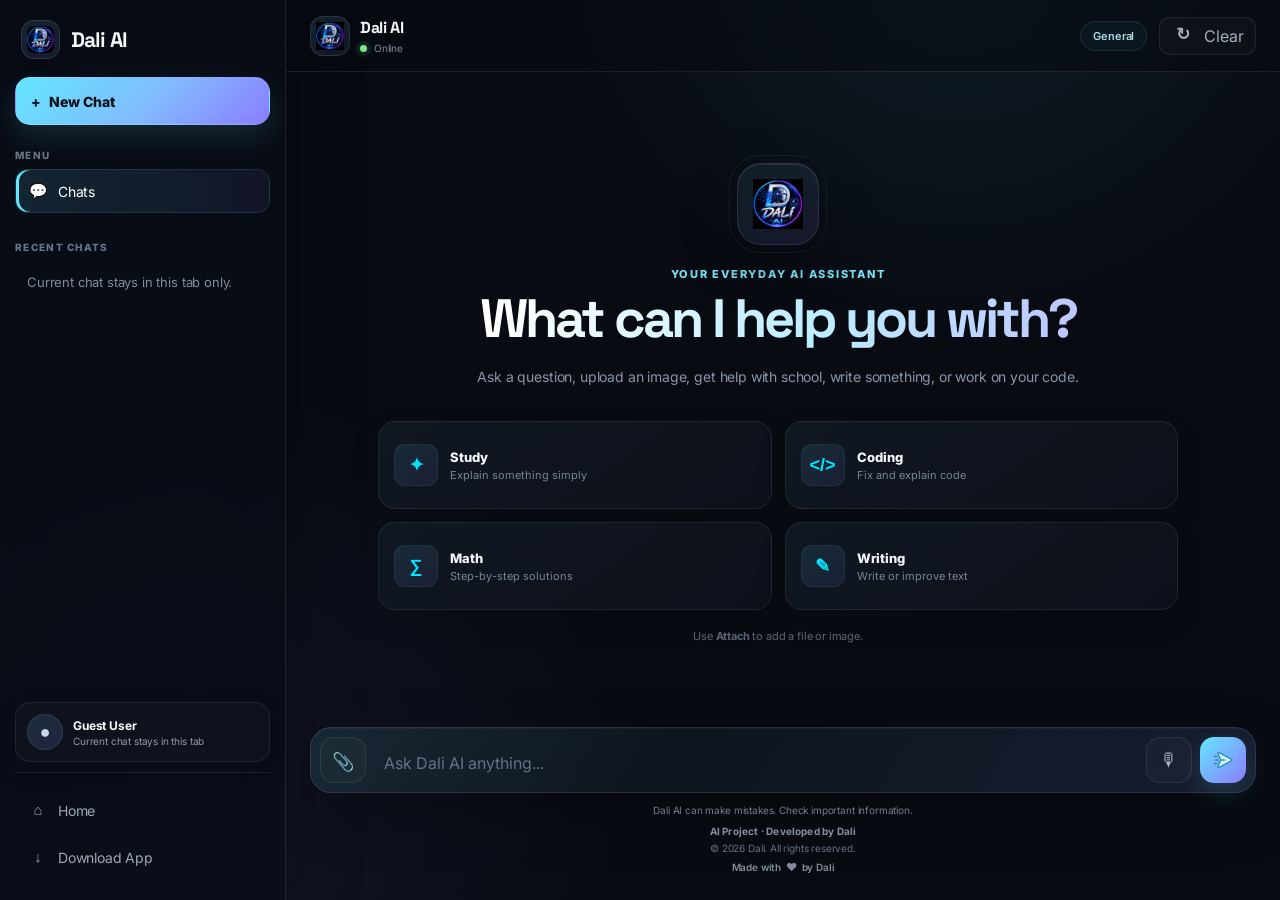
==== commit 72407f0f: "Refresh AI response style cache" ====
--- a/chat.html
+++ b/chat.html
@@ -45,7 +45,7 @@
 
     <link
         rel="stylesheet"
-        href="./chat.css?v=31"
+        href="./chat.css?v=32"
     >
     <!-- =================================================
          MATHJAX — reliable cross-browser math rendering
--- a/chat.css
+++ b/chat.css
@@ -6326,3 +6326,106 @@
         transition: none;
     }
 }
+
+
+/* Responsive layout and attachment-picker polish (Android, iOS, desktop) */
+html { min-width: 320px; }
+body { min-width: 0; overflow: hidden; }
+.chat-container, .main-content, .messages, .message-content, .input-area, .input-box { min-width: 0; }
+.chat-container { width: 100%; max-width: 100vw; }
+.chat-header, .input-area { padding-left: clamp(10px, 2.4vw, 24px); padding-right: clamp(10px, 2.4vw, 24px); }
+.messages { min-width: 0; overflow-x: hidden; overflow-wrap: anywhere; }
+.message-content { overflow-wrap: anywhere; word-break: normal; }
+.message-content pre, .message-content table { max-width: 100%; }
+.message-content pre { overflow-x: auto; -webkit-overflow-scrolling: touch; }
+.message-content img, .message-content video, .message-content canvas, .message-content svg { max-width: 100%; height: auto; }
+.message-content table { display: block; overflow-x: auto; width: max-content; max-width: 100%; border-collapse: collapse; -webkit-overflow-scrolling: touch; }
+.message-content mjx-container { max-width: 100%; overflow-x: auto; overflow-y: hidden; }
+.quick-prompts { grid-template-columns: repeat(2, minmax(0, 1fr)); }
+.prompt-card { min-width: 0; overflow-wrap: anywhere; }
+.input-area { padding-bottom: max(12px, env(safe-area-inset-bottom)); }
+.input-box { width: 100%; gap: 8px; }
+#messageInput { min-width: 0; width: 100%; font-size: 16px; line-height: 1.5; }
+.attach-btn, .send-btn, .voice-btn, .mobile-menu-btn, .clear-chat { touch-action: manipulation; }
+.attach-btn, .send-btn, .voice-btn, .mobile-menu-btn { min-width: 42px; min-height: 42px; }
+.attachment-menu-wrap { position: relative; flex: 0 0 auto; }
+.attachment-menu { z-index: 250; width: min(290px, calc(100vw - 24px)); max-width: calc(100vw - 24px); max-height: min(60dvh, 420px); overflow-y: auto; overscroll-behavior: contain; }
+.attachment-option { width: 100%; min-height: 48px; gap: 10px; text-align: left; }
+.attachment-option > span:last-child { min-width: 0; }
+.attachment-option strong, .attachment-option small { overflow-wrap: anywhere; }
+.attachment-preview { width: min(100%, 920px); max-width: 100%; min-width: 0; gap: 10px; }
+#filePreviewName { min-width: 0; overflow-wrap: anywhere; word-break: break-word; }
+.image-preview-status { overflow-wrap: anywhere; }
+.user-message, .ai-message { min-width: 0; overflow-wrap: anywhere; }
+button, input, textarea, select { font: inherit; }
+button { -webkit-tap-highlight-color: transparent; }
+:focus-visible { outline: 2px solid rgba(0,229,255,.9); outline-offset: 2px; }
+@media (min-width: 600px) and (max-width: 1024px) {
+  .sidebar { width: 238px; }
+  .messages { padding: 24px clamp(16px, 3vw, 28px); }
+  .welcome-screen { padding-top: 20px; }
+  .quick-prompts { gap: 10px; }
+  .input-area { padding-top: 10px; }
+}
+@media (max-width: 767px) {
+  .messages { padding: 16px 12px 18px; }
+  .quick-prompts { grid-template-columns: repeat(2, minmax(0, 1fr)); gap: 8px; margin-top: 20px; }
+  .prompt-card { min-height: 72px; padding: 10px; gap: 8px; border-radius: 12px; }
+  .prompt-card > span:first-child { width: 32px; height: 32px; flex-basis: 32px; font-size: 16px; }
+  .prompt-card strong { font-size: 12px; line-height: 1.35; }
+  .prompt-card small { font-size: 10px; line-height: 1.4; }
+  .welcome-screen { padding: 18px 2px 12px; }
+  .welcome-screen h1 { font-size: clamp(26px, 6vw, 36px); overflow-wrap: anywhere; }
+  .welcome-subtitle { font-size: 13px; }
+  .input-area { padding: 8px 10px max(10px, env(safe-area-inset-bottom)); }
+  .input-box { gap: 5px; padding: 7px; border-radius: 16px; }
+  .attachment-menu { left: 0; right: auto; bottom: calc(100% + 8px); }
+  .ai-message, .user-message { max-width: 100%; }
+  .attachment-preview { padding: 8px 10px; }
+}
+@media (max-width: 420px) {
+  .chat-header { padding-left: 10px; padding-right: 10px; }
+  .header-actions { gap: 4px; }
+  .clear-chat { padding: 6px 7px; font-size: 10px; }
+  .messages { padding-left: 9px; padding-right: 9px; }
+  .quick-prompts { grid-template-columns: minmax(0, 1fr); }
+  .prompt-card { min-height: 62px; }
+  .prompt-card small { font-size: 11px; }
+  .input-area { padding-left: 7px; padding-right: 7px; }
+  .attach-btn, .send-btn, .voice-btn { min-width: 38px; min-height: 40px; }
+  .attachment-menu { width: min(270px, calc(100vw - 16px)); max-width: calc(100vw - 16px); }
+}
+@media (max-height: 540px) and (max-width: 767px) {
+  .welcome-logo { width: 44px; height: 44px; margin-bottom: 10px; }
+  .welcome-subtitle { margin-top: 8px; }
+  .quick-prompts { margin-top: 12px; }
+}
+@media (hover: none) {
+  .prompt-card:hover { transform: none; }
+}
+
+
+/* Slightly roomier AI responses without changing the established design */
+.ai-message {
+    padding: 21px 24px;
+}
+.ai-message .message-content {
+    line-height: 1.82;
+}
+.ai-message .message-content p {
+    margin-top: 0.82em;
+    margin-bottom: 0.82em;
+}
+@media (max-width: 700px) {
+    .ai-message {
+        padding: 19px 18px 20px;
+    }
+    .ai-message .message-content {
+        line-height: 1.8;
+    }
+}
+@media (max-width: 430px) {
+    .ai-message {
+        padding: 17px 15px 18px;
+    }
+}
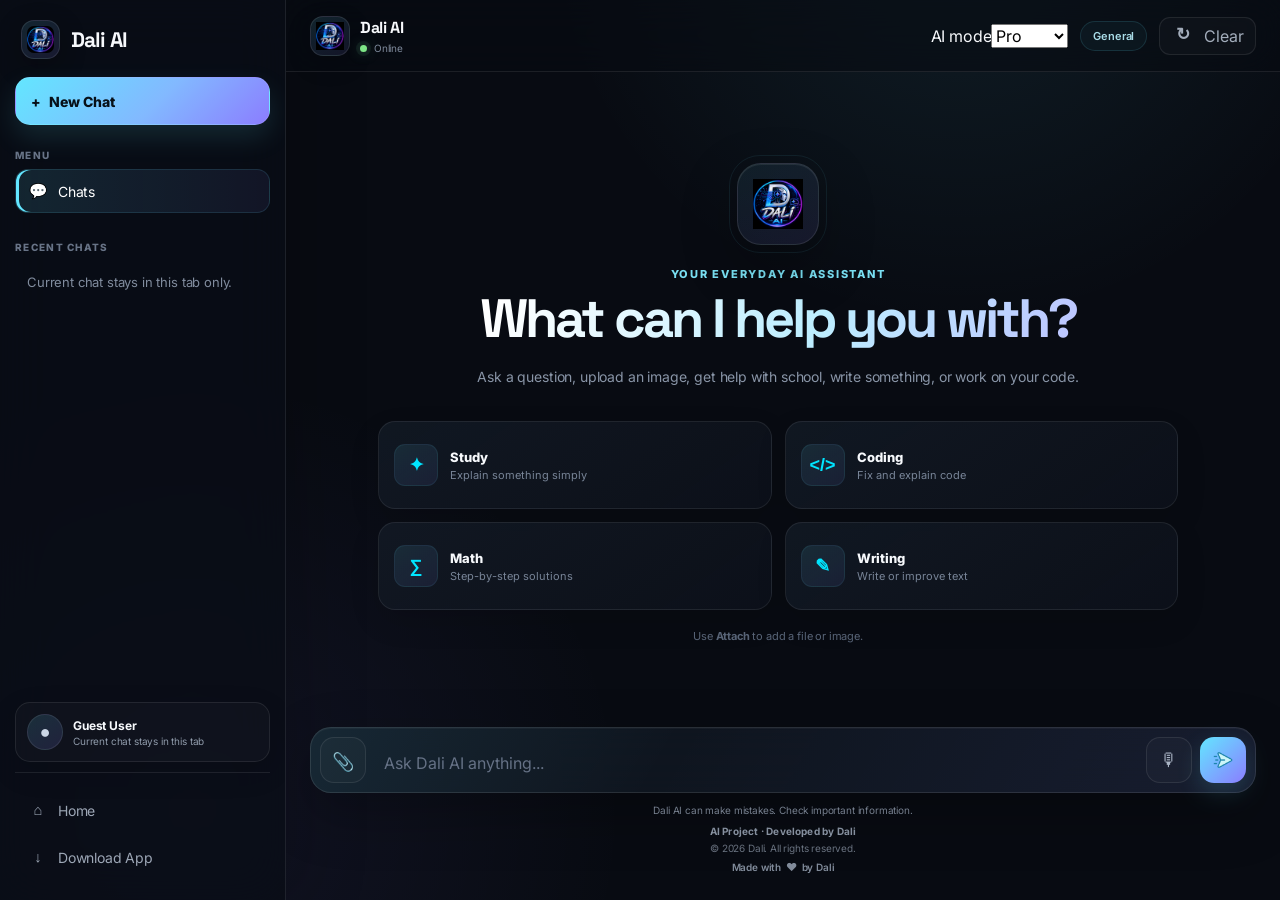
==== commit b67b1191: "Add Normal and Pro model selector" ====
--- a/chat.html
+++ b/chat.html
@@ -45,7 +45,7 @@
 
     <link
         rel="stylesheet"
-        href="./chat.css?v=32"
+        href="./chat.css?v=35"
     >
     <!-- =================================================
          MATHJAX — reliable cross-browser math rendering
@@ -268,6 +268,7 @@
             <!-- HEADER ACTIONS -->
 
             <div class="header-actions">
+                <div class="ai-model-control"><label for="aiModelSelect">AI mode</label><select id="aiModelSelect" aria-label="Choose AI model"><option value="normal">Normal</option><option value="pro" selected>Pro</option></select></div>
                 <span class="mode-badge" id="modeBadge">General</span>
 
                 <button
@@ -560,7 +561,7 @@
 
     <script
         defer
-        src="./chat.js?v=65">
+        src="./chat.js?v=69">
     </script>
 
 
--- a/chat.css
+++ b/chat.css
@@ -6429,3 +6429,98 @@
         padding: 17px 15px 18px;
     }
 }
+
+
+/* Multi-attachment gallery: show every selected image before sending. */
+.attachment-gallery {
+    display: flex;
+    flex-wrap: wrap;
+    align-items: flex-start;
+    gap: 10px;
+    width: 100%;
+    min-width: 0;
+    padding: 4px 44px 4px 4px;
+    box-sizing: border-box;
+}
+.attachment-gallery-item {
+    display: flex;
+    flex-direction: column;
+    align-items: center;
+    gap: 5px;
+    width: 76px;
+    min-width: 0;
+    color: var(--text-secondary, #aeb7c6);
+    font-size: 11px;
+    text-align: center;
+}
+.attachment-thumbnail {
+    display: block;
+    width: 68px;
+    height: 68px;
+    object-fit: cover;
+    border-radius: 10px;
+    border: 1px solid rgba(255,255,255,.14);
+    background: rgba(255,255,255,.04);
+}
+.attachment-file-icon {
+    display: grid;
+    place-items: center;
+    width: 68px;
+    height: 68px;
+    border-radius: 10px;
+    border: 1px solid rgba(255,255,255,.14);
+    background: rgba(255,255,255,.05);
+    font-size: 24px;
+}
+.attachment-gallery-name {
+    display: block;
+    width: 100%;
+    overflow: hidden;
+    text-overflow: ellipsis;
+    white-space: nowrap;
+}
+.message-image-gallery {
+    display: flex;
+    flex-wrap: wrap;
+    align-items: flex-start;
+    gap: 8px;
+    margin-top: 8px;
+    max-width: 100%;
+}
+.message-image-gallery .message-image {
+    display: block;
+    width: auto;
+    max-width: min(100%, 260px);
+    max-height: 280px;
+    object-fit: contain;
+    border-radius: 12px;
+}
+@media (max-width: 430px) {
+    .attachment-gallery { gap: 7px; padding-right: 38px; }
+    .attachment-gallery-item { width: 64px; font-size: 10px; }
+    .attachment-thumbnail, .attachment-file-icon { width: 58px; height: 58px; }
+    .message-image-gallery .message-image { max-width: 100%; max-height: 240px; }
+}
+
+
+/* Keep thumbnail sizing consistent with the general image-preview rules. */
+.image-preview .attachment-thumbnail {
+    width: 68px;
+    height: 68px;
+    max-width: 68px;
+    max-height: 68px;
+    border-radius: 10px;
+}
+.image-preview .attachment-file-icon {
+    width: 68px;
+    height: 68px;
+}
+@media (max-width: 430px) {
+    .image-preview .attachment-thumbnail,
+    .image-preview .attachment-file-icon {
+        width: 58px;
+        height: 58px;
+        max-width: 58px;
+        max-height: 58px;
+    }
+}
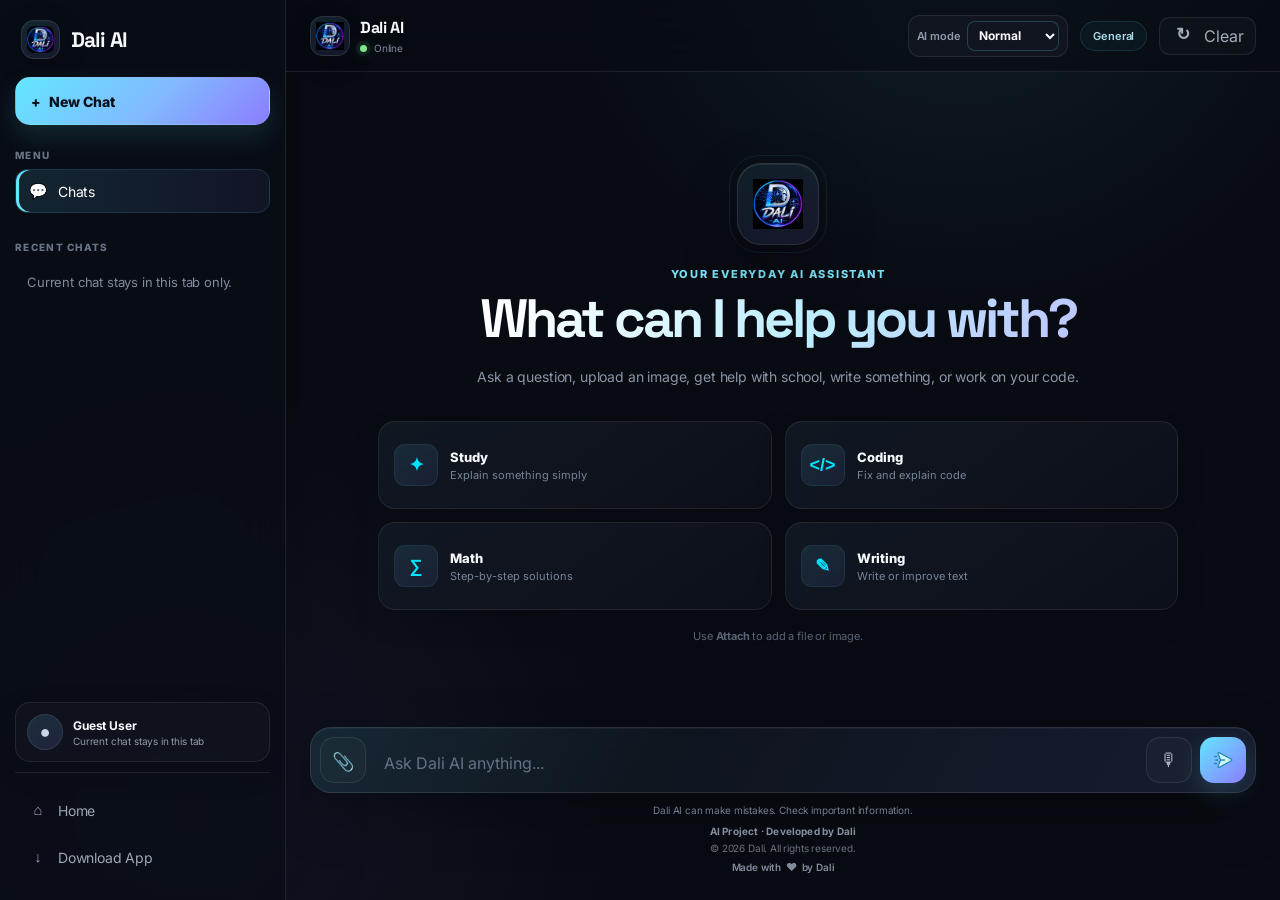
==== commit 81d95942: "Remove Pro mode from Dali AI chat selector" ====
--- a/chat.html
+++ b/chat.html
@@ -268,7 +268,7 @@
             <!-- HEADER ACTIONS -->
 
             <div class="header-actions">
-                <div class="ai-model-control"><label for="aiModelSelect">AI mode</label><select id="aiModelSelect" aria-label="Choose AI model"><option value="normal">Normal</option><option value="pro" selected>Pro</option></select></div>
+                <div class="ai-model-control"><label for="aiModelSelect">AI mode</label><select id="aiModelSelect" aria-label="AI mode"><option value="normal" selected>Normal</option></select></div>
                 <span class="mode-badge" id="modeBadge">General</span>
 
                 <button
--- a/chat.css
+++ b/chat.css
@@ -6524,3 +6524,53 @@
         max-height: 58px;
     }
 }
+
+
+/* AI model selector: compact, touch-friendly, and responsive. */
+.ai-model-control {
+    display: flex;
+    align-items: center;
+    gap: 7px;
+    min-width: 0;
+    padding: 5px 8px;
+    border: 1px solid var(--border);
+    border-radius: 12px;
+    background: var(--surface);
+}
+.ai-model-control label {
+    color: var(--muted);
+    font-size: 11px;
+    font-weight: 600;
+    white-space: nowrap;
+}
+.ai-model-control select {
+    max-width: 96px;
+    min-height: 30px;
+    padding: 4px 21px 4px 7px;
+    border: 1px solid rgba(99, 230, 255, .22);
+    border-radius: 8px;
+    background: var(--surface);
+    color: var(--text, #eef3fa);
+    font: inherit;
+    font-size: 12px;
+    font-weight: 700;
+    cursor: pointer;
+}
+.ai-model-control select:focus-visible {
+    outline: 2px solid rgba(99, 230, 255, .7);
+    outline-offset: 2px;
+}
+@media (max-width: 700px) {
+    .header-actions { gap: 6px; }
+    .ai-model-control { gap: 4px; padding: 4px 5px; }
+    .ai-model-control label { font-size: 10px; }
+    .ai-model-control select { max-width: 70px; min-height: 32px; font-size: 12px; }
+}
+@media (max-width: 430px) {
+    .ai-model-control { flex-direction: column; align-items: flex-start; gap: 1px; padding: 3px 5px; }
+    .ai-model-control label { font-size: 9px; line-height: 1.2; }
+    .ai-model-control select { min-height: 27px; max-width: 74px; padding-top: 2px; padding-bottom: 2px; }
+    .header-actions { gap: 4px; }
+    .mode-badge { display: none; }
+    .clear-chat { padding: 5px 6px; }
+}
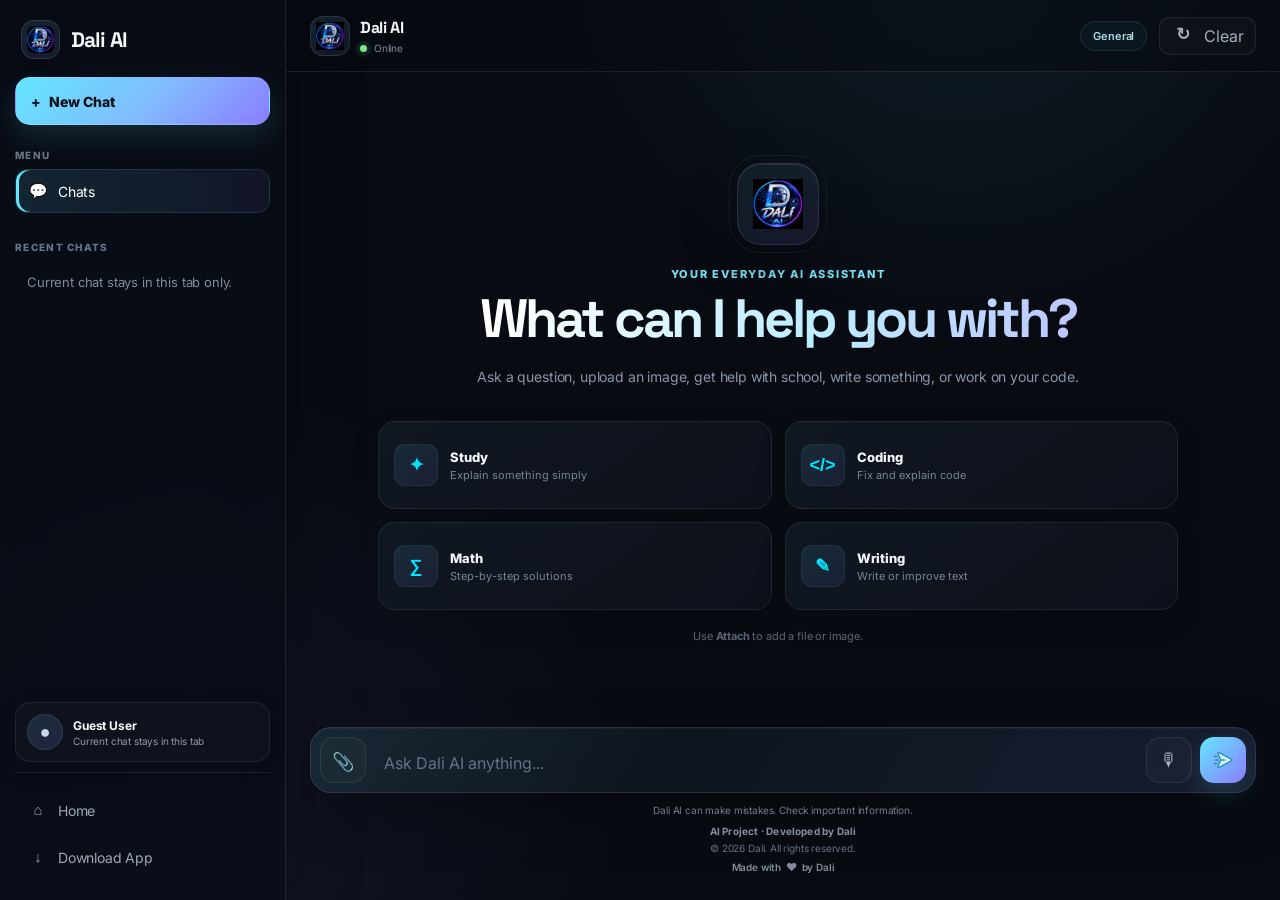
==== commit b1195ad5: "Remove AI mode control from chat header" ====
--- a/chat.html
+++ b/chat.html
@@ -268,7 +268,6 @@
             <!-- HEADER ACTIONS -->
 
             <div class="header-actions">
-                <div class="ai-model-control"><label for="aiModelSelect">AI mode</label><select id="aiModelSelect" aria-label="AI mode"><option value="normal" selected>Normal</option></select></div>
                 <span class="mode-badge" id="modeBadge">General</span>
 
                 <button
